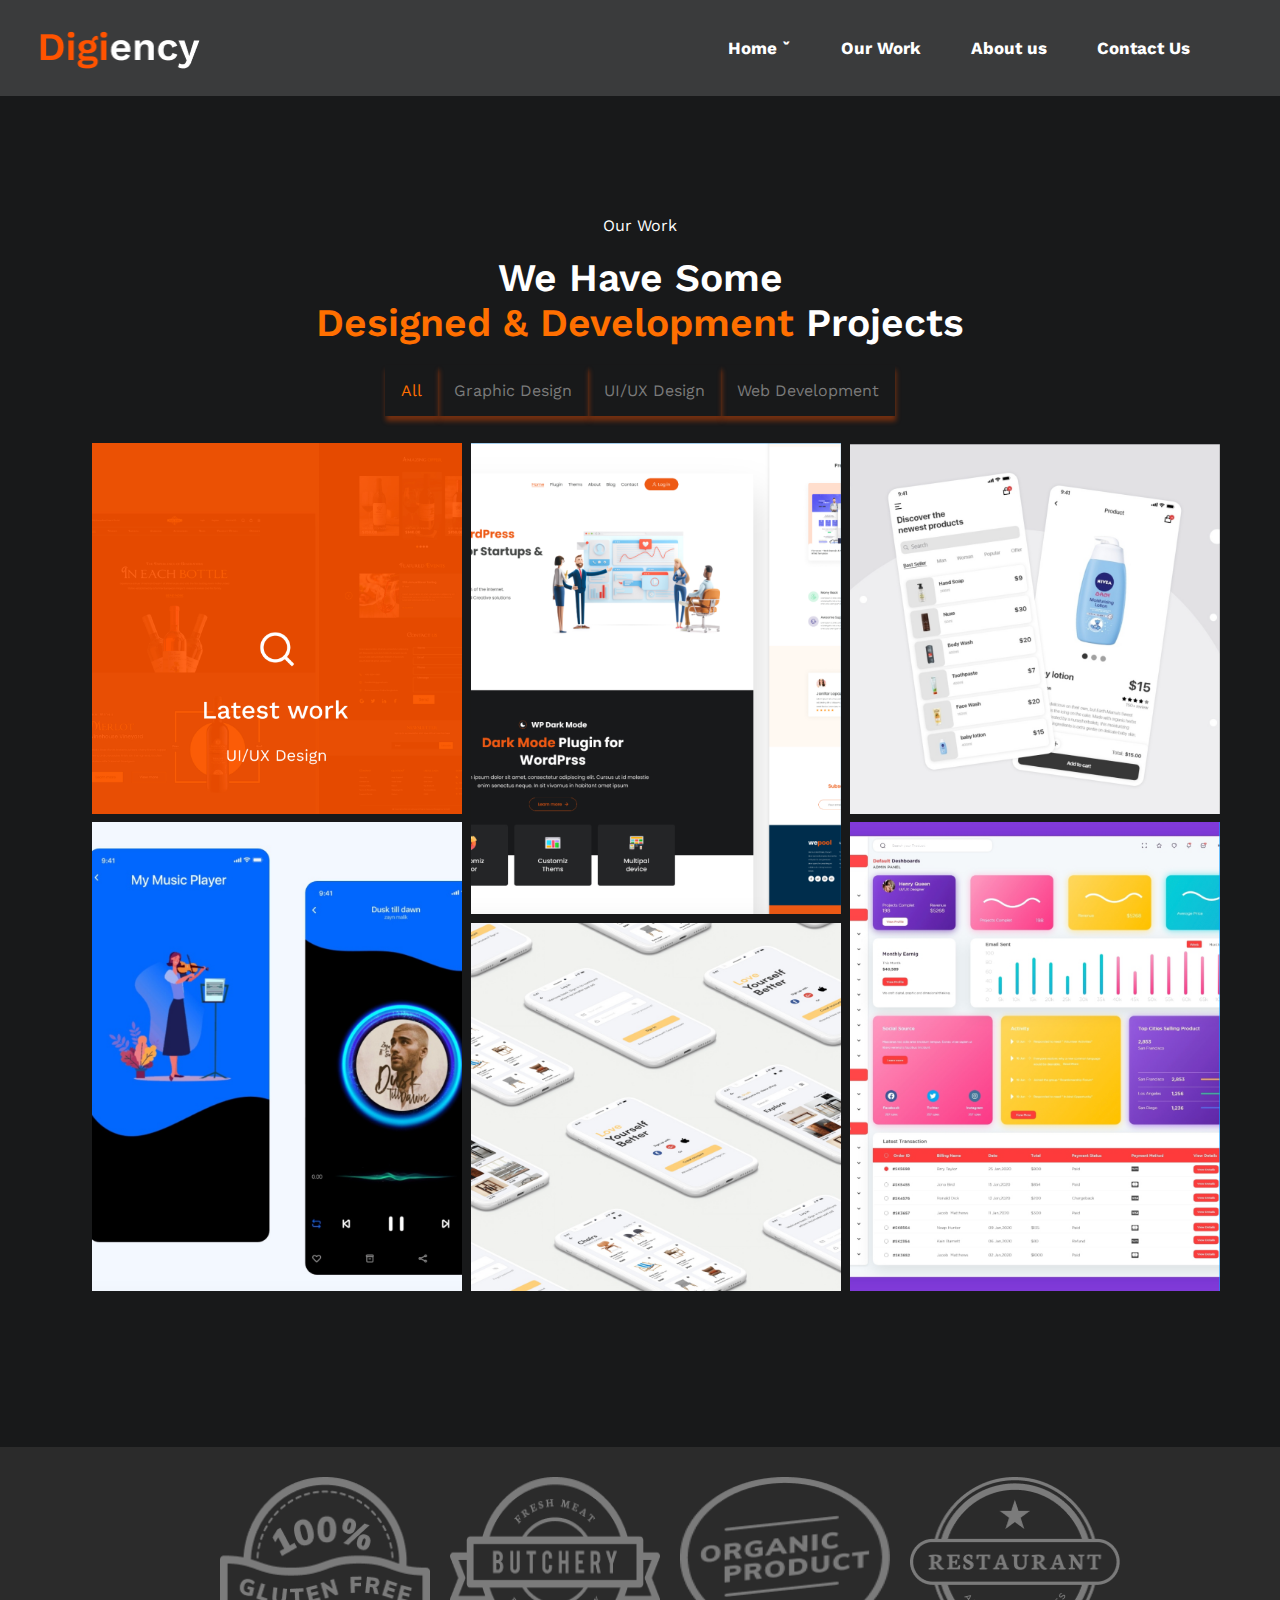
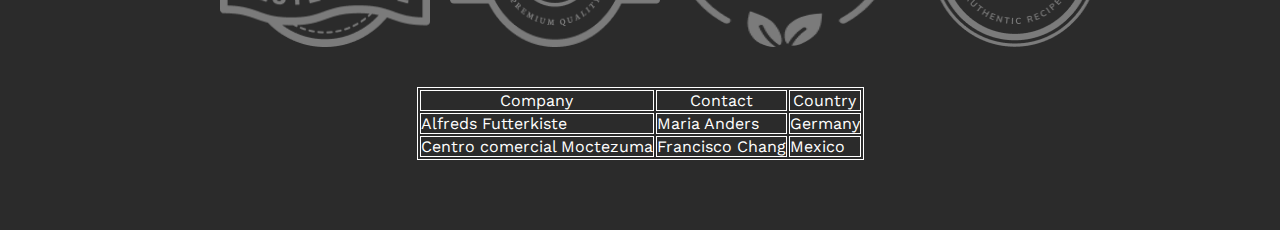
==== list1.html @ 0bc72229 "Added new program" ====
<!DOCTYPE html>
<html lang="en">

<head>
    <meta charset="UTF-8">
    <meta http-equiv="X-UA-Compatible" content="IE=edge">
    <meta name="viewport" content="width=device-width, initial-scale=1.0">
    <link rel="stylesheet" href="style.css">
    <link rel="preconnect" href="https://fonts.googleapis.com">
    <link rel="preconnect" href="https://fonts.gstatic.com" crossorigin>
    <link
        href="https://fonts.googleapis.com/css2?family=Tinos:wght@400;700&family=Work+Sans:wght@100;200;300;400;500;600;700&display=swap"
        rel="stylesheet">
    <link rel="icon" sizes="32x32" href="./icons8-laptop-icongeek26-outline-gradient-32.png">
    <link rel="icon" sizes="16x16" href="./icons8-laptop-icongeek26-outline-gradient-16.png">
    <title>Digital Agency</title>
</head>

<body>
    <header>
        <div class="container">
            <div class="header-inner">
                <div class="header-logo">
                    <img class="header-logo-img" src="images/header/Digiency.png" alt="logo">
                </div>

                <div class="header-nav">
                    <nav>
                        <ul class="header-list">
                            <li>
                                <a class="nav-link" href="index.html">Home ˇ</a>
                                <ul class="dropdown">
                                    <li>
                                        <a href="problist.html">Location</a>
                                    </li>
                                    <li>
                                        <a href="#">Visit</a>
                                    </li>
                                    <li>
                                        <a href="#">Contacts</a>
                                    </li>
                                </ul>
                            </li>

                            <li>
                                <a class="nav-link" href="list1.html">Our Work</a>
                            </li>
                            <li>
                                <a class="nav-link" href="list2.html">About us</a>
                            </li>
                            <li>
                                <a class="nav-link" href="list3.html">Contact Us</a>
                            </li>
                        </ul>
                    </nav>
                </div>
            </div>
        </div>
    </header>

    <main>
        <section class="designed">
            <div class="container">
                <div>
                    <p class="des-subtitle">Our Work</p>
                </div>
                <div class="des-inner">
                    <div class="des-help-title">
                        <h2 class="des-title"> We Have Some <br>
                            <span> Designed & Development</span> Projects
                        </h2>
                    </div>

                    <div class="des-line-words">
                        <a class="des-line-info" href="#"><span>All</span></a>
                        <a class="des-line-info" href="#">Graphic Design</a>
                        <a class="des-line-info" href="#">UI/UX Design</a>
                        <a class="des-line-info" href="#">Web Development</a>
                    </div>

                    <div class="des-images">
                        <img src="./images/main/1from6.png" alt="">
                        <img class="des-second-pic" src="./images/main/2from6.png" alt="">
                        <img src="./images/main/3from6.png" alt="">
                        <img src="./images/main/4from6.png" alt="">
                        <img src="./images/main/5from6.png" alt="">
                        <img src="./images/main/6from6.png" alt="">
                    </div>
                </div>
            </div>
        </section>

        <section class="foot-icon-elem">
            <div class="container">
                <div class="group-icon-foot">
                    <img src="./images/GroupFoot/Group-1.png" alt="">
                    <img src="./images/GroupFoot/Group-2.png" alt="">
                    <img src="./images/GroupFoot/Group-3.png" alt="">
                    <img src="./images/GroupFoot/Group-4.png" alt="">
                </div>
                
                <table class="table-list1">
                    <tr>
                        <th>Company</th>
                        <th>Contact</th>
                        <th>Country</th>
                    </tr>
                    <tr>
                        <td>Alfreds Futterkiste</td>
                        <td>Maria Anders</td>
                        <td>Germany</td>
                    </tr>
                    <tr>
                        <td>Centro comercial Moctezuma</td>
                        <td>Francisco Chang</td>
                        <td>Mexico</td>
                    </tr>
                </table>
            </div>
        </section>
    </main>

</body>

</html>
---- style.css ----
* {
    margin: 0;
    padding: 0;
    border: 0;
    font-size: 100%;
    font: inherit;
    vertical-align: baseline;
}

a {
    all: unset;
}

body {
    font-family: 'Work Sans', sans-serif;
}

/* ! */

header {
    background-color: #3A3B3C;
}

.container {
    margin: 0 auto;
    max-width: 1200px;
}

.header-inner {
    display: flex;
    align-items: center;
    justify-content: space-between;
}

.header-logo-img {
    padding-top: 8px;
    width: 160px;
}

/* ! */

.header-list {
    list-style: none;
    display: flex;
    margin: 38px 0;
}

.header-list li ul.dropdown {
    position: absolute;
    display: none;
}

.header-list a {
    color: #ffffff;
    transition: color 0.2s linear;
}

.header-list li a:hover {
    color: #ff6f00;
}

.header-list li:hover ul.dropdown {
    display: grid;
}

.nav-link {
    font-weight: 700;
    font-size: 17px;
    margin-right: 50px;

    transition: color 0.3s linear;
}

/* ! */

.button-top {
    color: #fff;
}

span {
    color: #ff6f00;
}

/*  */

.making-ideas {
    background-color: #18191A;
    padding-top: 186px;
    padding-bottom: 150px;
}

.making-ideas-subtitle {
    position: relative;
}

.making-ideas-subtitle p {
    color: #FFFFFF;
    position: absolute;
    left: 59%;
    top: -50px;
    margin-bottom: 25px;
}

.making-ideas-inner {
    display: flex;
    justify-content: space-between;
}

.making-ideas-title {
    color: #fff;
    font-weight: 600;
    font-size: 39px;
    max-width: 494px;
}

.making-ideas-info {
    color: #fff;
    font-weight: 400;
    font-size: 16px;
    max-width: 493px;
    margin-top: 30px;
}

#space {
    margin-bottom: 38px;
}

.making-ideas-button {
    background-color: #ff7700;
    color: #fff;
    padding: 15px 14px 19px 14px;
    font-weight: 500;
    font-size: 20px;
    border-radius: 5%;
    cursor: pointer;

    transition: background-color 0.2s linear;
}

.making-ideas-button:hover {
    background-color: #ff770095;
}

.making-ideas-general-btn {
    margin-top: 20px;
}

/*  */

.making-ideas-icon-squares {
    display: flex;
    justify-content: space-around;
}

.making-ideas-square {
    width: 200px;
    height: 160px;
    background-color: #242526;

    margin-top: 65px;
    padding: 30px 40px;
    display: flex;
    flex-direction: column;
    justify-content: center;
    align-items: center;
    box-shadow: 1px 5px 15px rgba(56, 52, 51, 0.4);
}

.making-ideas-icon {
    width: 50px;
    padding: 25px 10px;
    border-radius: 60px;
    margin-top: 65px;

    display: flex;
    justify-content: center;
}

.making-ideas-info-icon {
    color: #fff;
    font-weight: 400;
    font-size: 16px;
    width: 206px;
    padding-top: 40px;
    text-align: center;
    margin-bottom: 38px;
}

/* ! */

.succesfully-projects {
    background-color: #242526;
    padding-top: 36px;
    padding-bottom: 50px;
}

.succesfully-projects-inner {
    display: flex;
    justify-content: space-between;
}

.succesfully-projects-texts {
    justify-content: space-between;
    margin-left: 60px;
}

.succesfully-projects-subtitle {
    position: relative;
}

.succesfully-projects-subtitle p {
    color: #FFFFFF;
    position: absolute;
    top: -50px;
    margin-bottom: 25px;
}

.succesfully-projects-title {
    color: #fff;
    font-weight: 600;
    font-size: 39px;
    width: 487px;
    margin-bottom: 30px;
}

.succesfully-projects-info {
    color: #fff;
    font-weight: 400;
    font-size: 16px;
    max-width: 493px;
    margin-top: 30px;
}

.succesfully-projects-button {
    background-color: #ff7700;
    color: #fff;
    padding: 15px 14px 19px 14px;
    font-weight: 500;
    font-size: 20px;
    border-radius: 5%;
    cursor: pointer;

    transition: background-color 0.2s linear;
}

.succesfully-projects-button:hover {
    background-color: #ff770095;
}

.succesfully-projects-general-btn {
    margin-top: 20px;
}

/*  */

.succesfully-projects-tables {
    display: flex;
    justify-content: space-between;
}

.succesfully-projects-texts {
    margin-top: 120px;
}

.succesfully-projects-tables-num {
    background-color: #3A3B3C;
    width: 270px;
    margin-bottom: 50px;
    height: 250px;
    box-shadow: 2px 10px 15px rgba(0, 0, 0, 0.4);

    display: flex;
    justify-content: center;
    align-items: center;
    flex-direction: column;
}

.succesfully-projects-info-table {
    color: #7B7B7B;
}

.succesfully-projects-num {
    color: #FFF7F4;
    max-width: 117px;
    font-weight: 700;
    font-size: 48px;
}

.succesfully-projects-first-block {
    margin-right: 40px;
    margin-top: 30px;
}

.succesfully-projects-second-block {
    margin-top: 60px;
}

/* ! */

.worker {
    background-color: #18191A;
    padding-top: 100px;
    padding-bottom: 100px;
}

.worker-sq {
    display: flex;
    justify-content: space-between;
}

.worker-subtitle {
    color: #FFFFFF;
    font-weight: 400;
    font-size: 16px;

    display: flex;
    justify-content: center;
    align-items: center;
}

.worker-title {
    color: #FFFFFF;
    font-weight: 600;
    font-size: 39px;

    margin-top: 1%;
    margin-bottom: 4%;
    text-align: center;
}

.worker-help-title {
    display: flex;
    justify-content: center;
    align-items: center;
}

.worker-general-squares {
    display: flex;
    justify-content: space-between;
}

.worker-bio {
    background-color: #242526;
    padding: 35px 30px;
}

.worker-sq {
    display: flex;
    flex-direction: column;
    box-shadow: 1px 6px 16px rgba(0, 0, 0, 0.851);
}

.worker-name {
    color: #FFFFFF;
    font-size: 20px;

    margin-bottom: 10px;
    display: flex;
    justify-content: center;
}

.worker-info {
    color: #7B7B7B;

    display: flex;
    justify-content: center;
}

/* ! */

.designed {
    background-color: #18191A;
    padding-top: 100px;
    padding-bottom: 150px;
}

.des-subtitle {
    color: #FFFFFF;
    font-weight: 400;
    font-size: 16px;
    margin-top: 20px;

    display: flex;
    justify-content: center;
    align-items: center;
}

.des-title {
    color: #FFFFFF;
    font-weight: 600;
    font-size: 39px;

    padding: 20px 0;
    text-align: center;
}

.des-help-title {
    display: flex;
    justify-content: center;
    align-items: center;
}

.des-line-info {
    color: #7B7B7B;
    padding: 16px;
    box-shadow: 1px 5px 5px rgba(255, 83, 0, 0.4);
    cursor: pointer;
}

.des-line-words {
    display: flex;
    justify-content: center;
    margin-bottom: 25px;
}

.des-images {
    margin-left: 50px;
}

.des-images img {
    max-width: 370px;
    padding: 2px;
}

.des-second-pic {
    margin-bottom: -100px;
}

/* ! */

.feedback {
    background-color: #242526;
    padding-top: 55px;
    padding-bottom: 70px;
}

.feedback-subtitle {
    color: #FFFFFF;
    font-weight: 400;
    font-size: 16px;

    display: flex;
    justify-content: center;
    align-items: center;
}

.feedback-title {
    color: #FFFFFF;
    font-weight: 600;
    font-size: 39px;

    margin-top: 25px;
    margin-bottom: 40px;
    text-align: center;
}

.feedback-help-title {
    display: flex;
    justify-content: center;
    align-items: center;
}

/*  */

.feedback-background {
    background-color: #FF5300;
    width: 470px;
    margin-bottom: 50px;
    height: 250px;
    display: flex;
    box-shadow: 10px 5px 15px rgba(255, 83, 0, 0.4);
}

.feedback-back {
    display: flex;
    justify-content: space-around;
}

.feedback-avatar {
    margin-left: -40px;
    margin-top: 15px;
}

.feedback-info {
    color: #fff;
    margin-left: 25px;
    margin-top: 30px;
    font-size: 16px;
}

.feedback-sub-txt {
    font-size: 25px;
    margin-bottom: 20px;
}

/* ! */

.blog {
    background-color: #18191A;
    padding-top: 120px;
    padding-bottom: 30px;
}

.blog-subtitle {
    color: #FFFFFF;
    font-weight: 400;
    font-size: 16px;

    display: flex;
    justify-content: center;
    align-items: center;
}

.blog-title {
    color: #FFFFFF;
    font-weight: 600;
    font-size: 39px;

    margin-top: 25px;
    margin-bottom: 40px;
    text-align: center;
}

.blog-help-title {
    display: flex;
    justify-content: center;
    align-items: center;
}

/*  */

.blog-background {
    background-color: #242526;
    width: 570px;
    margin-bottom: 50px;
    height: 294px;
    display: flex;
}

.blog-back {
    display: flex;
    justify-content: space-around;
}

.blog-info {
    color: #fff;
    font-size: 25px;

    margin-top: 30px;
    margin-left: 19px;
}

.blog-sub-txt {
    color: #FF5300;
    font-size: 16px;

    margin-bottom: 20px;
}

.blog-icon {
    padding: 15px;
    box-shadow: 4px 5px 15px rgba(255, 83, 0, 0.4);
}

.blog-description {
    display: flex;
    margin-top: 30px;
}

.blog-post {
    color: #FFFFFF;
    font-size: 20px;
    margin-left: 15px;
    margin-top: 10px;
}

.blog-post-date {
    color: #7B7B7B;
    font-size: 16px;
    margin-top: 10px;

    display: flex;
    justify-content: space-between;
    align-items: center;
}

.blog-post-img {
    padding: 0 5px 5px;
}

/* ! */

.contact {
    background-color: #18191A;
    padding-top: 120px;
    /* padding-bottom: 70px; */
}

.contact-subtitle {
    color: #FFFFFF;
    font-weight: 400;
    font-size: 16px;

    display: flex;
    justify-content: center;
    align-items: center;
}

.contact-title {
    color: #FFFFFF;
    font-weight: 600;
    font-size: 39px;

    margin-top: 25px;
    margin-bottom: 40px;
    text-align: center;
}

.contact-help-title {
    display: flex;
    justify-content: center;
    align-items: center;
}

/*  */

.contact-background {
    display: flex;
    justify-content: space-between;
}

.contact-back {
    background-color: #242526;
    width: 370px;
    /* margin-bottom: 50px; */
    height: 230px;

    /* color: #fff;
    font-size: 20px; */
}

.contact-info-txt {
    color: #fff;
    font-size: 20px;
    padding: 23px 0 0 10px;
}

.contact-info {
    color: #fff;
    font-size: 31px;

    display: flex;
    align-items: center;
}

.contact-txt {
    color: #FF5300;
    font-size: 25px;
}

/* ! */

.foot-icon-elem {
    background-color: #2b2b2b;
    padding: 30px 220px 30px;
}

.group-icon-foot {
    display: grid;
    grid-template-columns: repeat(4, 1fr);
    grid-column-gap: 20px;
}

.group-icon-foot img {
    width: 210px;
    height: 170px;
}

/* ! */

table,
th,
td {
    border: 1px solid;
}

.table-list1 {
    color: #fff;
    margin: 40px auto;
}

/* ! */

.footer {
    background-color: #373737;
    padding: 90px 0 60px 0;
}

.brief h2,
.brief p,
.brief a {
    color: #fff;
    padding: 0px 0 10px 0;
}

.brief h2 {
    font-weight: 600;
    font-size: 39px;
    max-width: 494px;
    padding-bottom: 30px;
}

.brief--footer {
    display: grid;
    grid-template-columns: repeat(auto-fit, minmax(250px, 1fr));
    justify-items: center;
}

.facebook-icon {
    margin-bottom: 11px;
    margin-right: 8px;
}

.company-brief,
.service-brief {
    display: flex;
    flex-direction: column;
}

.footer-form {
    border: 1px solid #FF5300;
    border-radius: 5px;
    margin-top: 20px;
}

.footer-form form {
    display: flex;
}

.subscribe-input {
    flex-grow: 1;
    padding: 15px 20px;
    font-size: 14px;
    background-color: #373737;
    color: #ffffff;
}

.subscribe-input:focus {
    outline: none;
}

.subscribe-button {
    background: #FF5300;
    color: #FFFFFF;
    padding: 15px 22.5px;
    cursor: pointer;
}


/* ! */

.finally-footer {
    background-color: #FF5300;
}

.finally-footer-info {
    color: #FFFFFF;
    display: flex;

    padding: 25px 0;
}

.finally-footer-info p {
    margin: 0 10px;
}
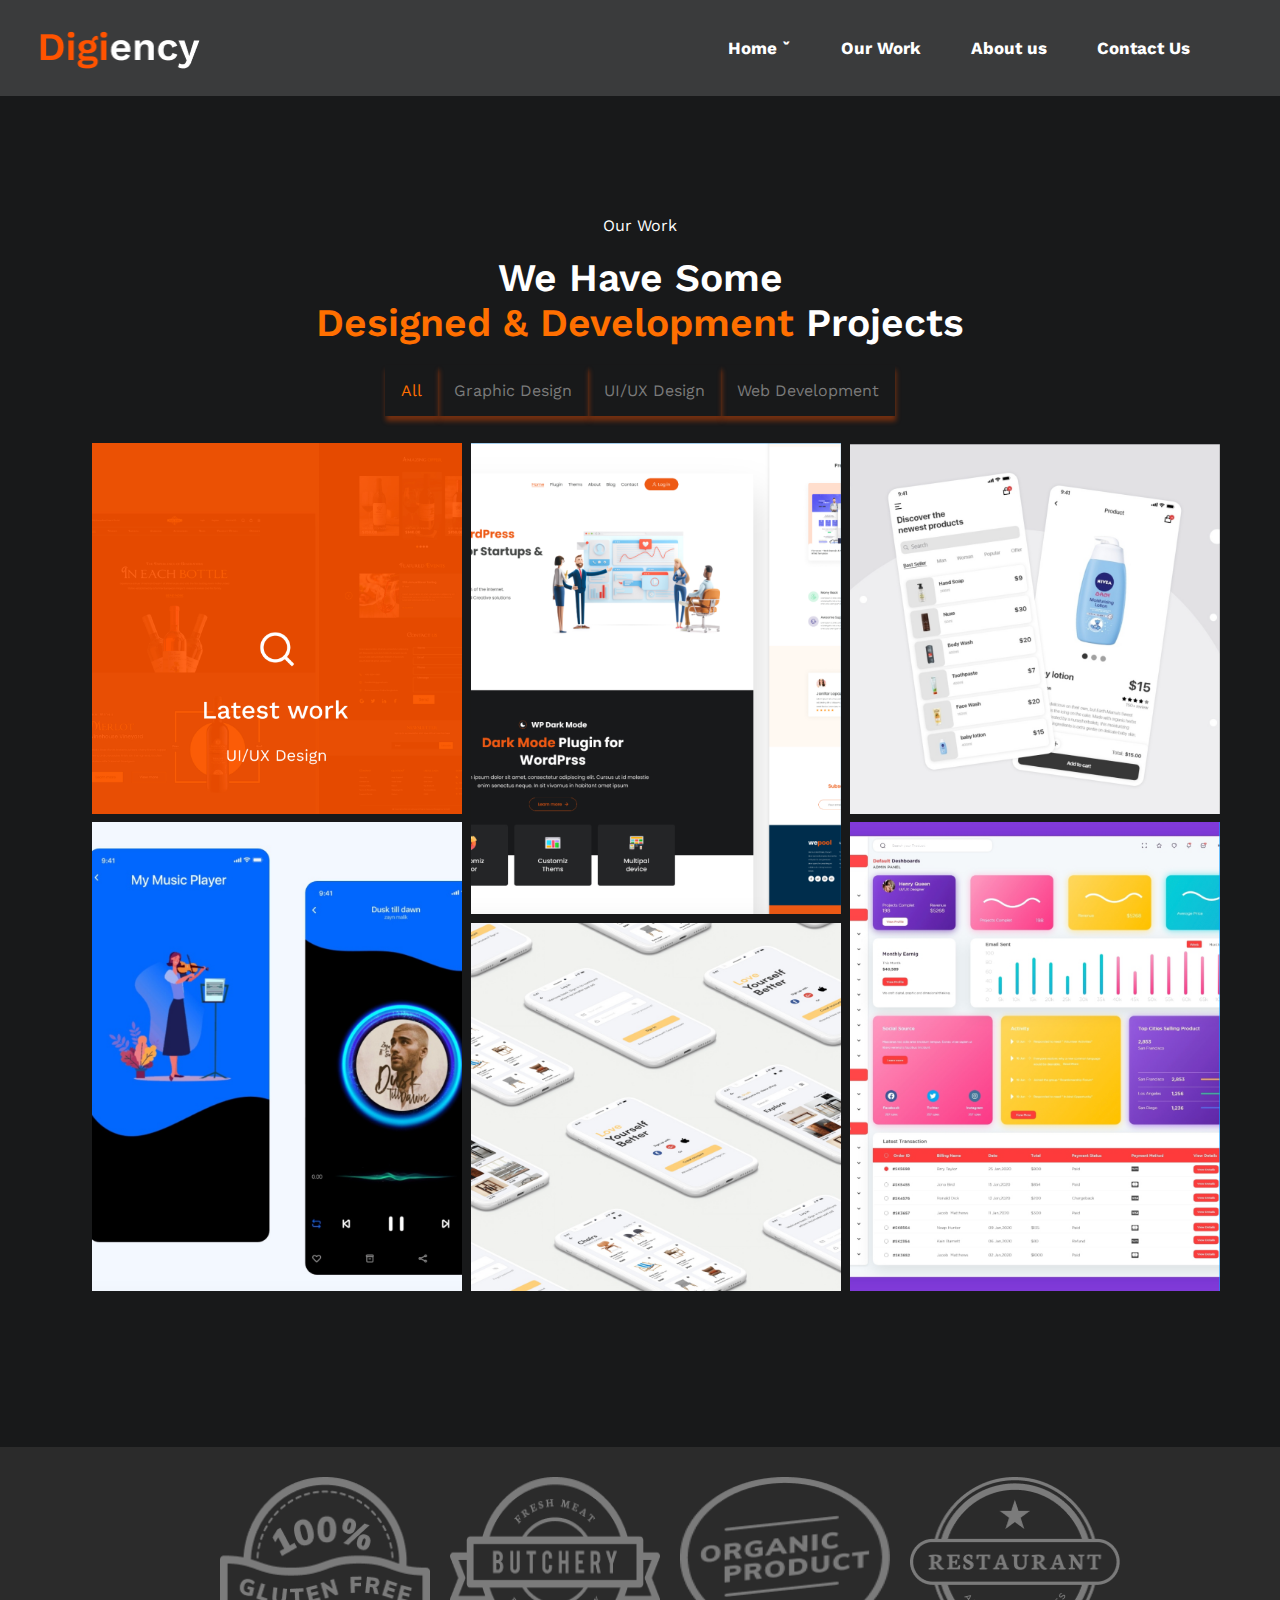
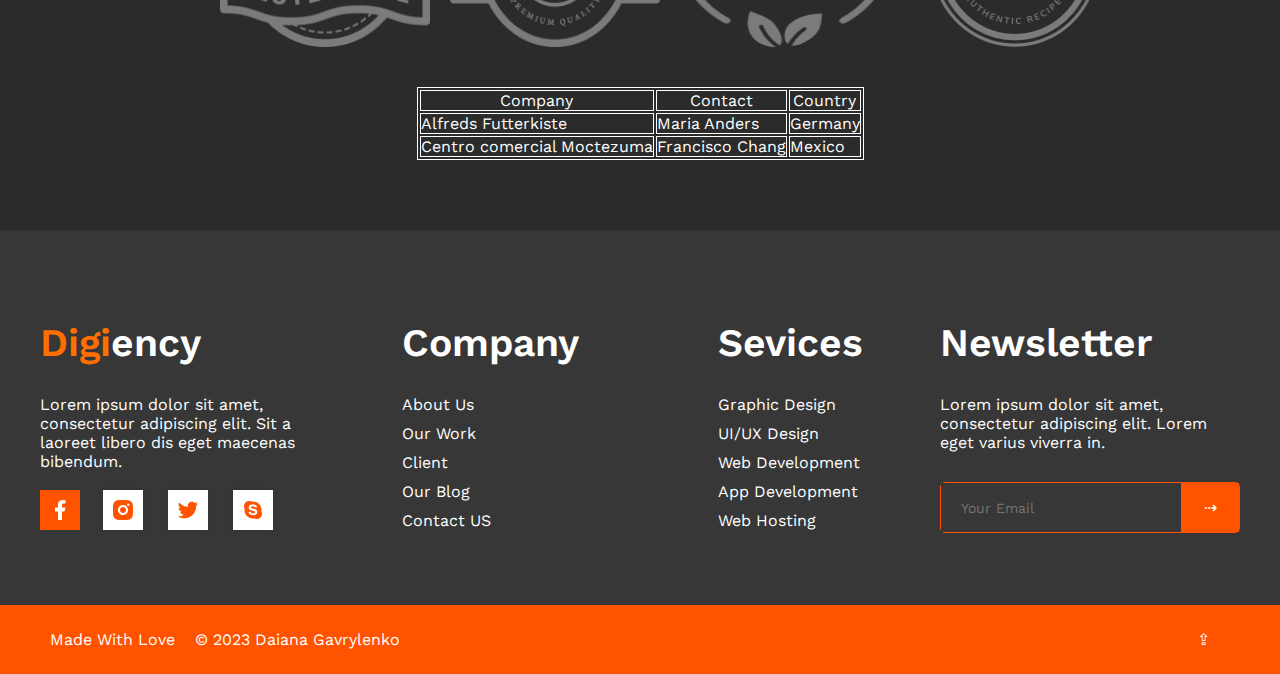
==== commit 3fe1d08a: "added footer at all lists" ====
--- a/list1.html
+++ b/list1.html
@@ -31,13 +31,13 @@
                                 <a class="nav-link" href="index.html">Home ˇ</a>
                                 <ul class="dropdown">
                                     <li>
-                                        <a href="problist.html">Location</a>
+                                        <a href="#">Location</a>
                                     </li>
                                     <li>
                                         <a href="#">Visit</a>
                                     </li>
                                     <li>
-                                        <a href="#">Contacts</a>
+                                        <a href="#">Form</a>
                                     </li>
                                 </ul>
                             </li>
@@ -120,6 +120,79 @@
         </section>
     </main>
 
+    <footer>
+        <div class="footer">
+            <div class="container">
+                <div class="brief--footer">
+                    <div class="brief">
+                        <h2><span>Digi</span>ency</h2>
+                        <p>Lorem ipsum dolor sit amet, consectetur adipiscing elit. Sit a laoreet libero dis eget
+                            maecenas
+                            bibendum.</p>
+
+                        <div class="copyright--socials">
+                            <a href="https://www.facebook.com/" target="_blank"><img class="facebook-icon"
+                                    src="./images/social icon/facebook-fill.png" alt="facebook"></a>
+                            <a href="https://www.instagram.com/" target="_blank"><img
+                                    src="./images/social icon/instagram-fill.png" alt="instagram"></a>
+                            <a href="https://twitter.com/" target="_blank"><img
+                                    src="./images/social icon/twitter-fill.png" alt="twitter"></a>
+                            <a href="https://www.youtube.com/" target="_blank"><img
+                                    src="./images/social icon/skype-fill.png" alt="youtube"></a>
+                        </div>
+                    </div>
+
+                    <div class="brief">
+                        <h2>Company</h2>
+                        <div class="company-brief">
+                            <a href="">About Us</a>
+                            <a href="">Our Work</a>
+                            <a href="">Client</a>
+                            <a href="">Our Blog</a>
+                            <a href="">Contact US</a>
+                        </div>
+                    </div>
+                    <div class="brief">
+                        <h2>Sevices</h2>
+                        <div class="service-brief">
+                            <a href="">Graphic Design</a>
+                            <a href="">UI/UX Design</a>
+                            <a href="">Web Development</a>
+                            <a href="">App Development</a>
+                            <a href="">Web Hosting</a>
+                        </div>
+                    </div>
+                    <div class="brief">
+                        <h2>Newsletter</h2>
+                        <p>Lorem ipsum dolor sit amet, consectetur adipiscing elit. Lorem eget varius viverra in.</p>
+
+                        <div class="footer-form">
+                            <form action="#">
+                                <input class="subscribe-input" type="email" required placeholder="Your Email"
+                                    name="email">
+                                <button class="subscribe-button" type="submit" name="email">⇢</button>
+                            </form>
+                        </div>
+
+                    </div>
+                </div>
+            </div>
+        </div>
+
+        <div class="finally-footer">
+            <div class="container">
+                <div class="finally-footer-info">
+                    <p> Made With Love</p>
+                    <p>&copy; 2023 Daiana Gavrylenko</p>
+
+                    <div class="button-top">
+                        <p><a href="#top">⇪</a></p>
+                    </div>
+                </div>
+            </div>
+        </div>
+    </footer>
+
 </body>
 
 </html>--- a/style.css
+++ b/style.css
@@ -75,6 +75,7 @@
 
 .button-top {
     color: #fff;
+    margin-right: 20px;
 }
 
 span {
@@ -756,7 +757,6 @@
     cursor: pointer;
 }
 
-
 /* ! */
 
 .finally-footer {
@@ -765,7 +765,9 @@
 
 .finally-footer-info {
     color: #FFFFFF;
-    display: flex;
+    display: grid;
+    grid-template-columns: auto 1fr auto;
+    align-items: center;
 
     padding: 25px 0;
 }
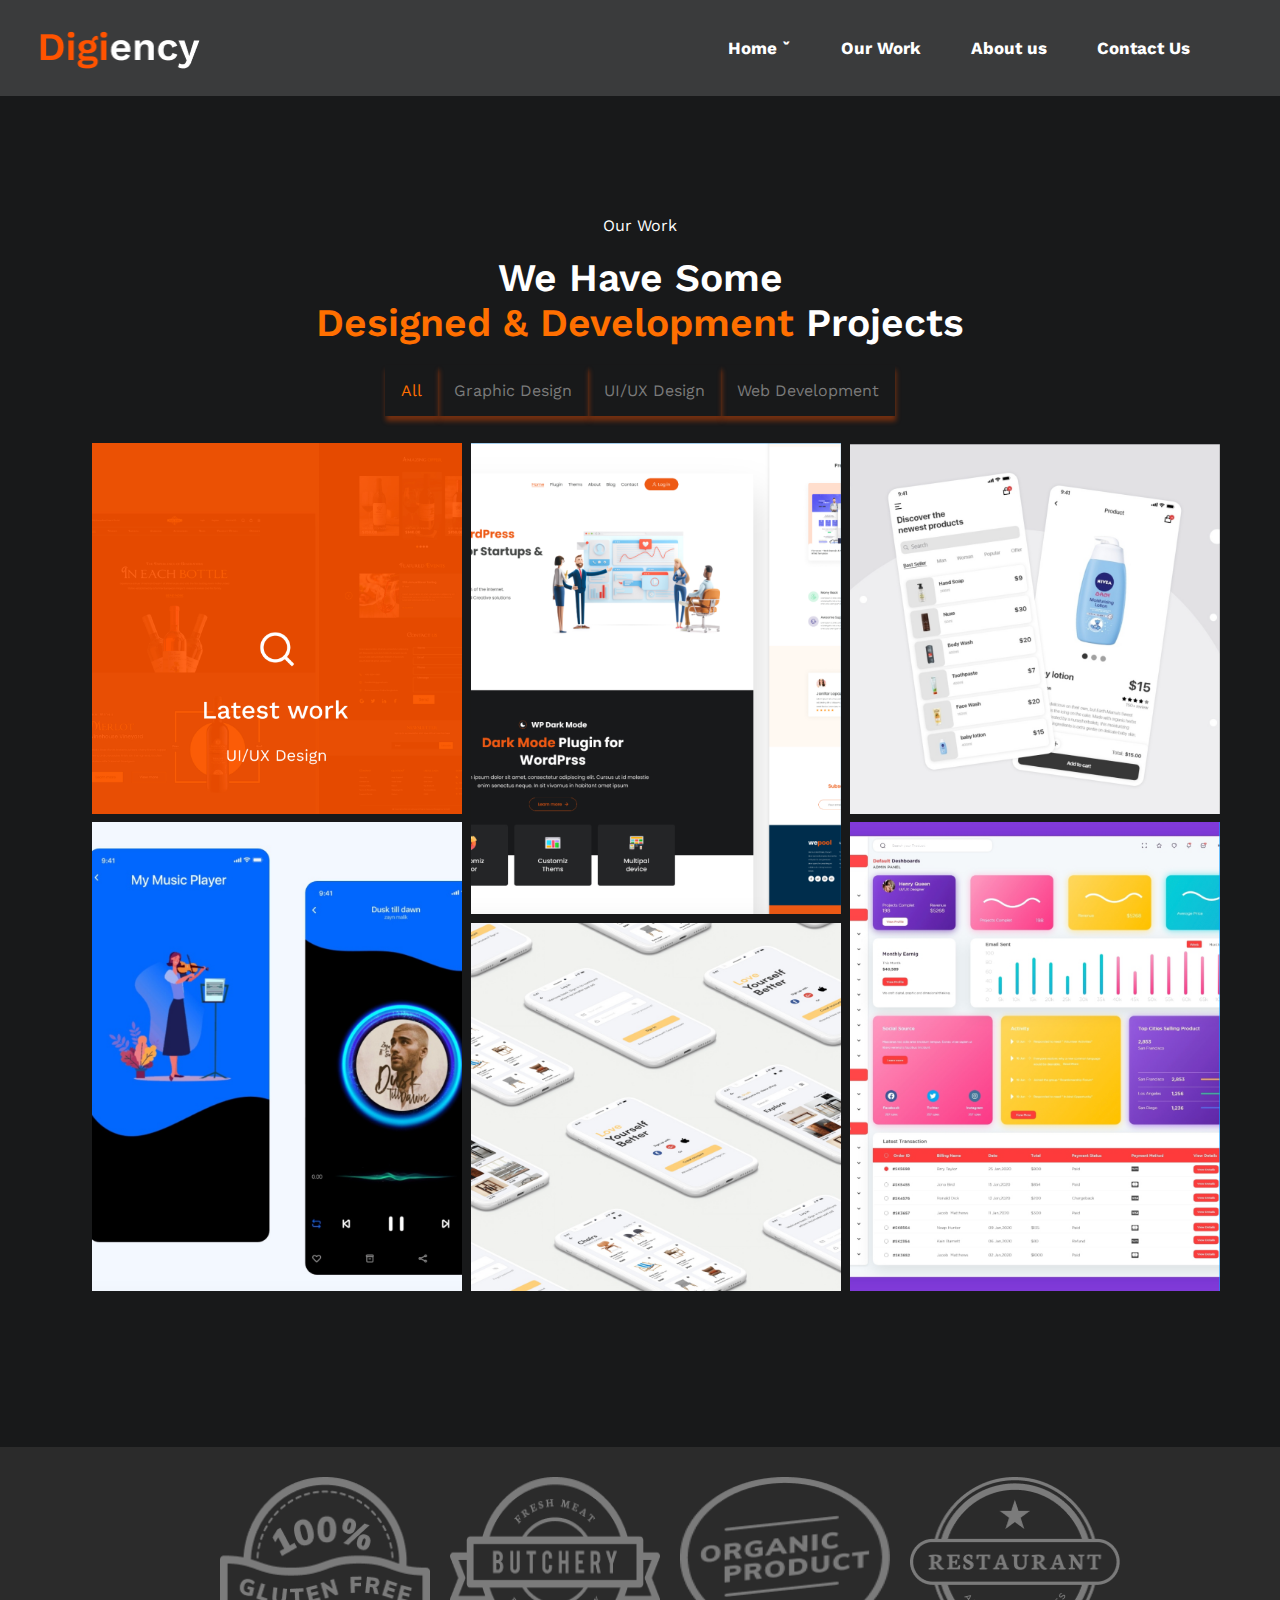
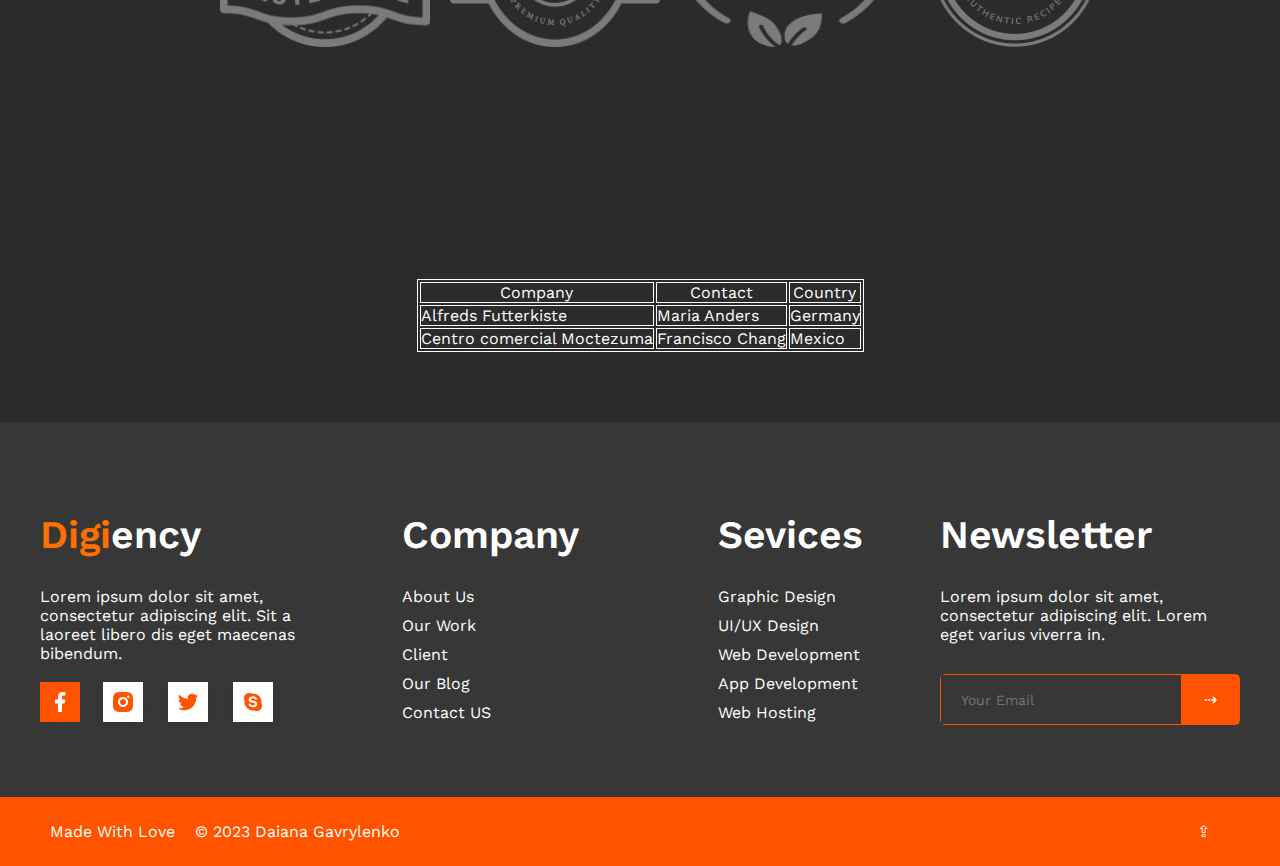
==== commit 6fa51768: "Finally version for the first part" ====
--- a/list1.html
+++ b/list1.html
@@ -5,6 +5,10 @@
     <meta charset="UTF-8">
     <meta http-equiv="X-UA-Compatible" content="IE=edge">
     <meta name="viewport" content="width=device-width, initial-scale=1.0">
+    <meta name="description"
+        content="Site about our company Digiency - create Designed & Development Projects">
+    <meta name="keywords" content="Design, Digiency, Company, TeamDigiency, Wrapper, BeautifulSites">
+    <meta name="author" content="Daiana Gavrylenko">
     <link rel="stylesheet" href="style.css">
     <link rel="preconnect" href="https://fonts.googleapis.com">
     <link rel="preconnect" href="https://fonts.gstatic.com" crossorigin>
@@ -98,7 +102,11 @@
                     <img src="./images/GroupFoot/Group-3.png" alt="">
                     <img src="./images/GroupFoot/Group-4.png" alt="">
                 </div>
-                
+
+                <div class="spotify-block-frame">
+                    <iframe class = "spotify-frame" src="https://open.spotify.com/embed/track/0ElpbbncWT9aS7mgoqEHbQ?utm_source=generator&theme=0"></iframe>
+                </div>
+
                 <table class="table-list1">
                     <tr>
                         <th>Company</th>
--- a/style.css
+++ b/style.css
@@ -207,6 +207,8 @@
 
 .succesfully-projects-subtitle {
     position: relative;
+    opacity: 0.5;
+    /* Adjust this value to change the transparency of the text */
 }
 
 .succesfully-projects-subtitle p {
@@ -299,7 +301,7 @@
 /* ! */
 
 .worker {
-    background-color: #18191A;
+    background-color: #000000;
     padding-top: 100px;
     padding-bottom: 100px;
 }
@@ -512,6 +514,7 @@
     align-items: center;
 }
 
+
 .blog-title {
     color: #FFFFFF;
     font-weight: 600;
@@ -552,10 +555,16 @@
 }
 
 .blog-sub-txt {
-    color: #FF5300;
+    /* color: #FF5300; */
     font-size: 16px;
 
     margin-bottom: 20px;
+
+    background: -webkit-linear-gradient(left, rgb(253, 119, 1), rgb(255, 251, 0));
+
+    -webkit-background-clip: text;
+    -webkit-text-fill-color: transparent;
+    text-shadow: 2px 2px 4px #000000;
 }
 
 .blog-icon {
@@ -594,7 +603,7 @@
 .contact {
     background-color: #18191A;
     padding-top: 120px;
-    /* padding-bottom: 70px; */
+    padding-bottom: 70px;
 }
 
 .contact-subtitle {
@@ -633,11 +642,7 @@
 .contact-back {
     background-color: #242526;
     width: 370px;
-    /* margin-bottom: 50px; */
     height: 230px;
-
-    /* color: #fff;
-    font-size: 20px; */
 }
 
 .contact-info-txt {
@@ -660,10 +665,82 @@
 }
 
 /* ! */
+.form-for-customers {
+    background-color: #18191A;
+    padding: 90px 0 60px 0;
+}
+
+.form-title {
+    font-weight: 600;
+    font-size: 31.25px;
+    line-height: 123.6%;
+    margin-bottom: 20px;
+    color: #FFFFFF;
+}
+
+.form {
+    display: flex;
+    justify-content: center;
+    align-items: center;
+}
+
+.form-input {
+    width: 250px;
+    height: 40px;
+    background: #242526;
+    box-shadow: 0px 1px 10px rgba(0, 0, 0, 0.1);
+    font-family: 'Work Sans';
+    font-style: normal;
+    font-weight: 400;
+    font-size: 16px;
+    line-height: 150.6%;
+    color: #FFFFFF;
+    margin-bottom: 18px;
+    margin-right: 10px;
+}
+
+textarea {
+    width: 524px;
+    height: 130px;
+    background: #242526;
+    box-shadow: 0px 1px 10px rgba(0, 0, 0, 0.1);
+    font-family: 'Work Sans';
+    font-style: normal;
+    font-weight: 400;
+    font-size: 16px;
+    line-height: 150.6%;
+    color: #FFFFFF;
+    resize: none;
+    margin-bottom: 18px;
+}
+
+.form-button {
+    width: 190px;
+    height: 50px;
+    background: #FF5300;
+    box-shadow: 0px 1px 10px rgba(0, 0, 0, 0.1);
+    border-radius: 5px;
+    color: #fff;
+}
+
+/* ! */
 
 .foot-icon-elem {
     background-color: #2b2b2b;
     padding: 30px 220px 30px;
+}
+
+.spotify-block-frame {
+    display: flex;
+    justify-content: center;
+    align-items: center;
+}
+
+.spotify-frame {
+    border-radius: 12px;
+    max-width: 100%;
+    height: 152px;
+    margin-top: 40px;
 }
 
 .group-icon-foot {
@@ -755,7 +832,7 @@
     color: #FFFFFF;
     padding: 15px 22.5px;
     cursor: pointer;
-}
+} 
 
 /* ! */
 
@@ -774,4 +851,4 @@
 
 .finally-footer-info p {
     margin: 0 10px;
-}
+}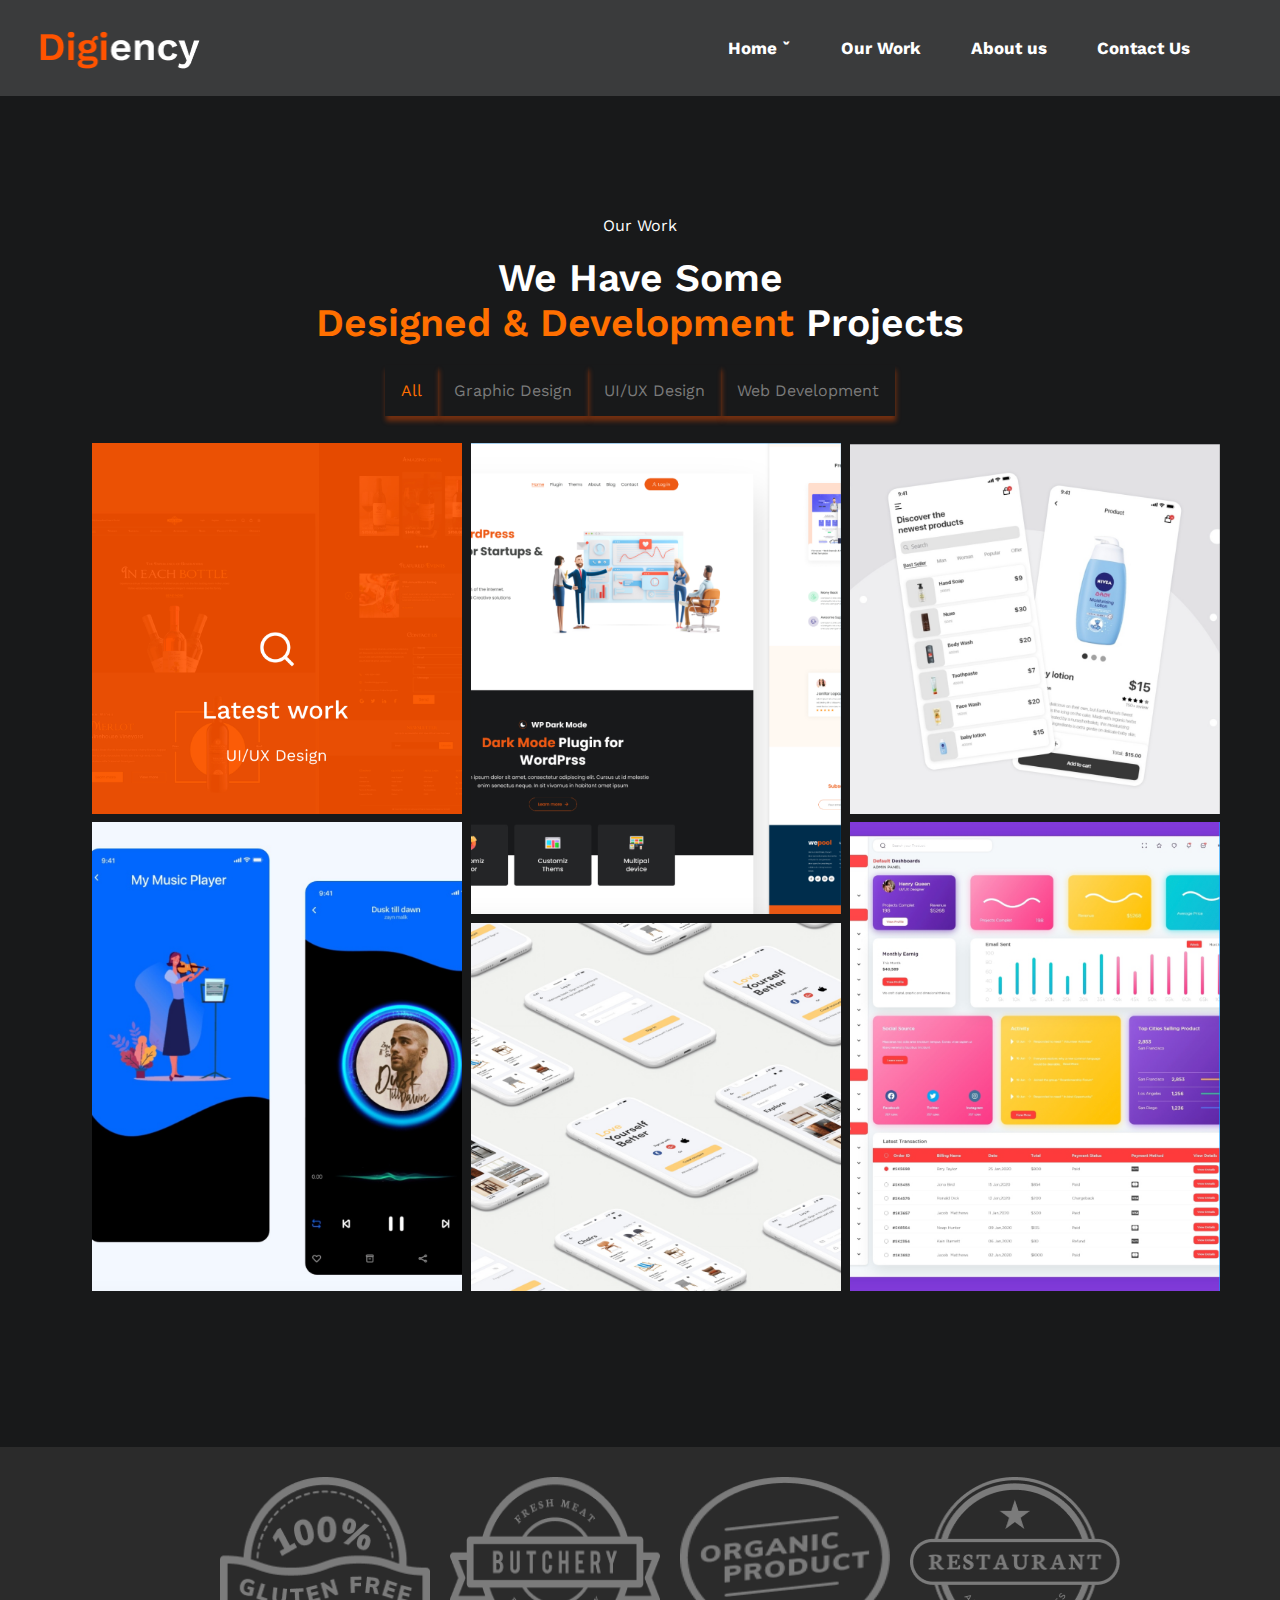
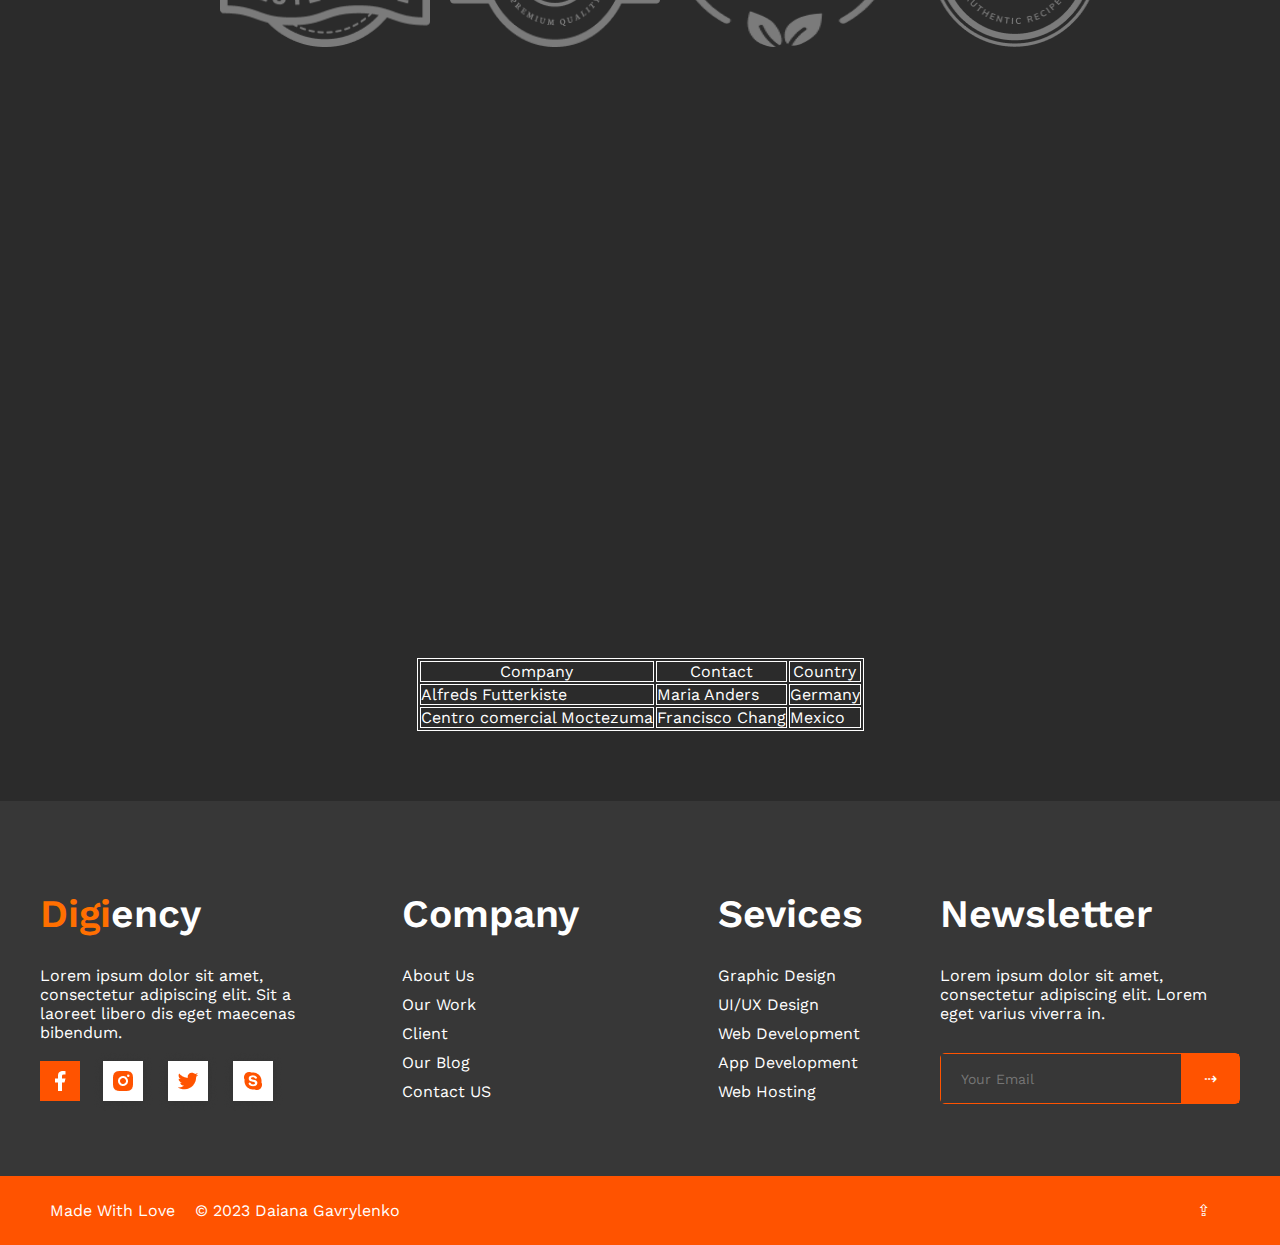
==== commit ef7ce85c: "added new video in list1." ====
--- a/list1.html
+++ b/list1.html
@@ -103,6 +103,10 @@
                     <img src="./images/GroupFoot/Group-4.png" alt="">
                 </div>
 
+                <div class="video">
+                    <iframe width="560" height="315" src="https://www.youtube.com/embed/Zs5UJSX9ifg" title="YouTube video player" frameborder="0" allow="accelerometer; autoplay; clipboard-write; encrypted-media; gyroscope; picture-in-picture; web-share" allowfullscreen></iframe>
+                </div>
+
                 <div class="spotify-block-frame">
                     <iframe class = "spotify-frame" src="https://open.spotify.com/embed/track/0ElpbbncWT9aS7mgoqEHbQ?utm_source=generator&theme=0"></iframe>
                 </div>
--- a/style.css
+++ b/style.css
@@ -851,4 +851,11 @@
 
 .finally-footer-info p {
     margin: 0 10px;
-}+}
+
+/* ! */
+
+.video {
+    margin-top: 60px;
+    margin-left: 200px;
+} 
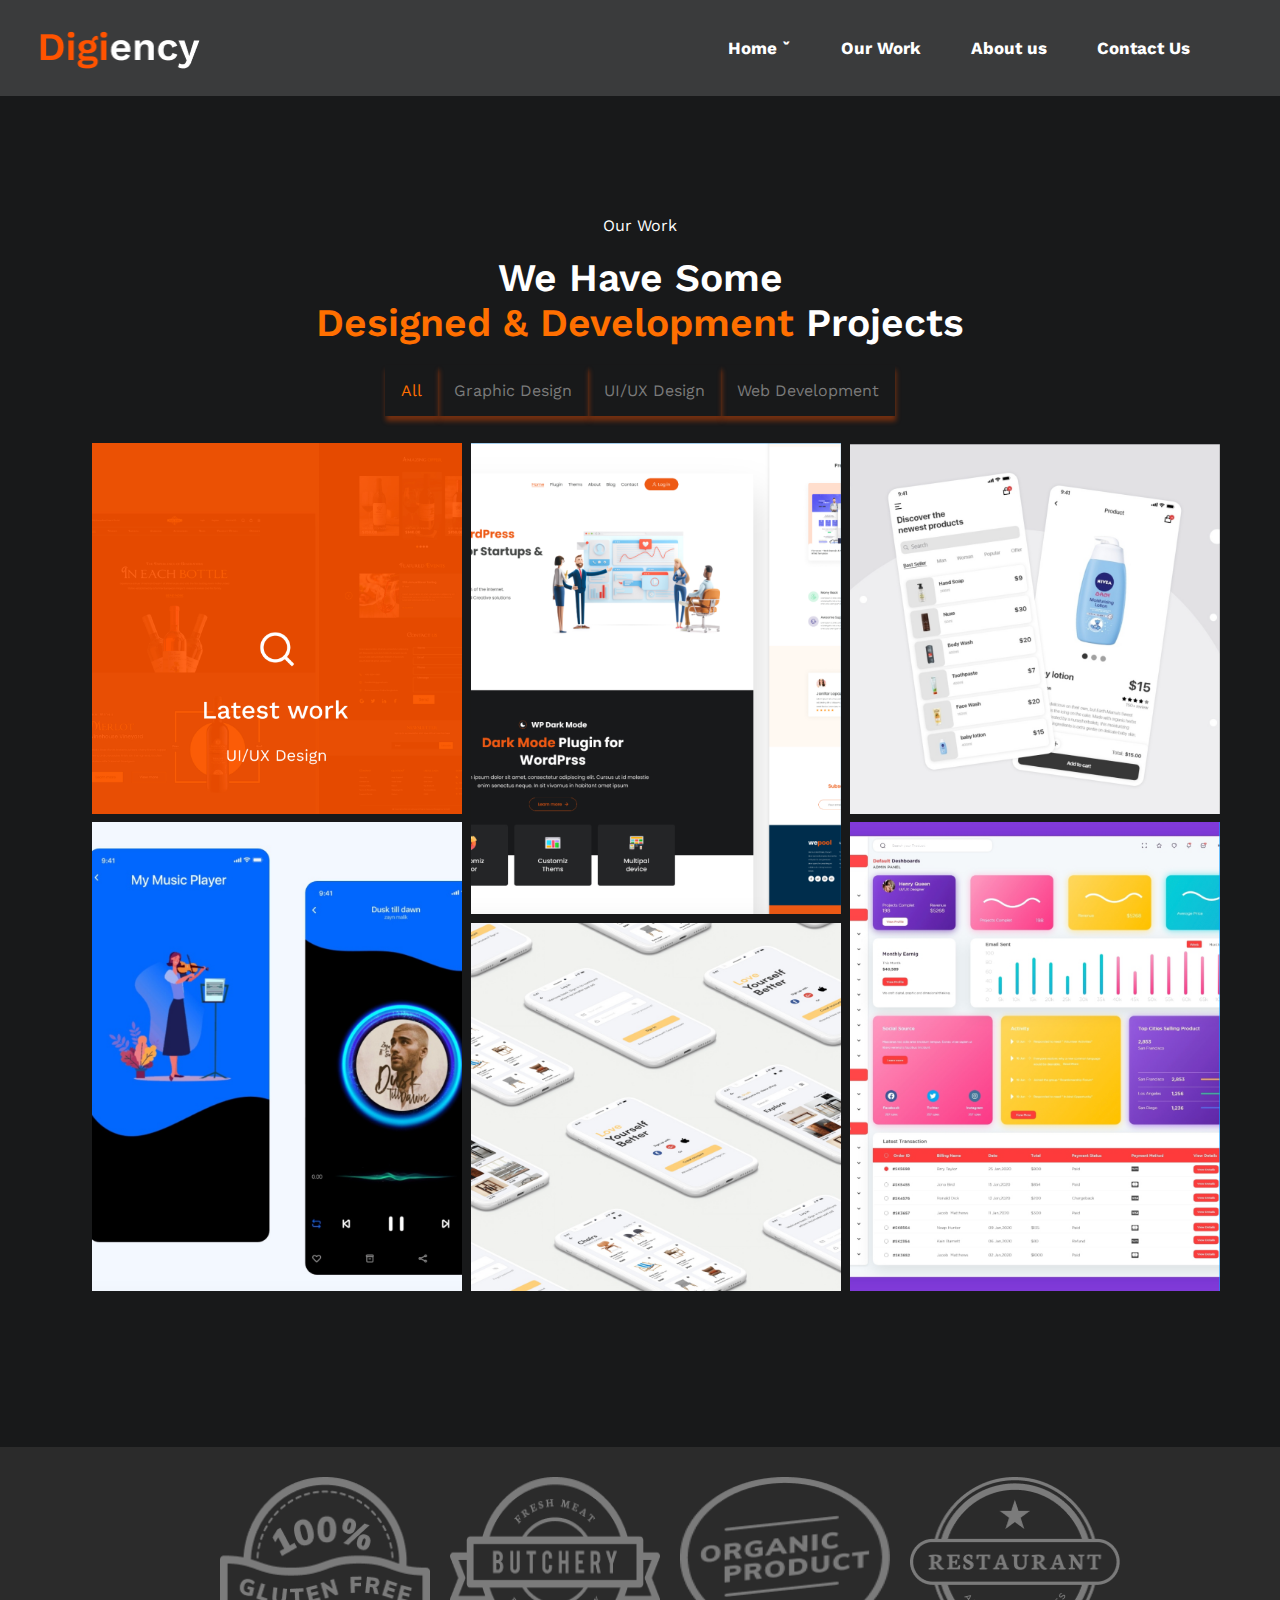
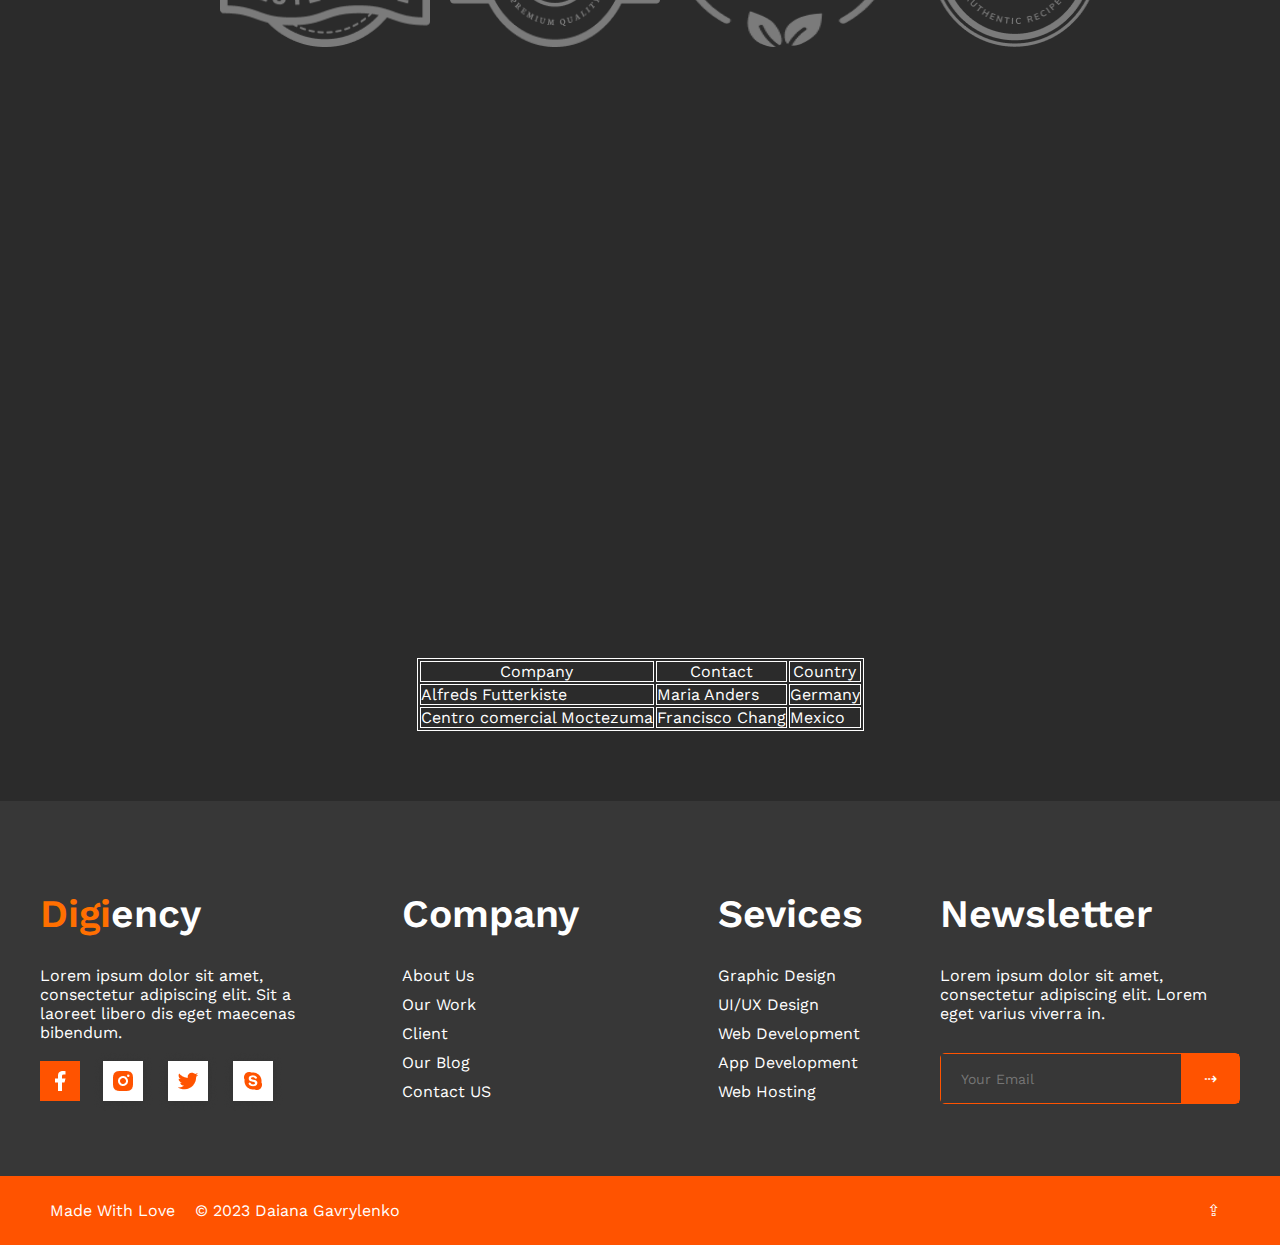
==== commit 62a5abfc: "finally version for the first lab" ====
--- a/list1.html
+++ b/list1.html
@@ -104,7 +104,7 @@
                 </div>
 
                 <div class="video">
-                    <iframe width="560" height="315" src="https://www.youtube.com/embed/Zs5UJSX9ifg" title="YouTube video player" frameborder="0" allow="accelerometer; autoplay; clipboard-write; encrypted-media; gyroscope; picture-in-picture; web-share" allowfullscreen></iframe>
+                    <iframe width="560" height="315" src="https://www.youtube.com/embed/Zs5UJSX9ifg" title="YouTube video player" frameborder="0" allow=" autoplay;" allowfullscreen></iframe>
                 </div>
 
                 <div class="spotify-block-frame">
@@ -194,8 +194,8 @@
         <div class="finally-footer">
             <div class="container">
                 <div class="finally-footer-info">
-                    <p> Made With Love</p>
-                    <p>&copy; 2023 Daiana Gavrylenko</p>
+                    <p class="finally-footer-child-class-info"> Made With Love</p>
+                    <p class="finally-footer-child-class-info">&copy; 2023 Daiana Gavrylenko</p>
 
                     <div class="button-top">
                         <p><a href="#top">⇪</a></p>
--- a/style.css
+++ b/style.css
@@ -781,7 +781,7 @@
     padding: 0px 0 10px 0;
 }
 
-.brief h2 {
+.brief > h2 {
     font-weight: 600;
     font-size: 39px;
     max-width: 494px;
@@ -811,7 +811,7 @@
     margin-top: 20px;
 }
 
-.footer-form form {
+.footer-form > form {
     display: flex;
 }
 
@@ -849,7 +849,7 @@
     padding: 25px 0;
 }
 
-.finally-footer-info p {
+.finally-footer-info > .finally-footer-child-class-info {
     margin: 0 10px;
 }
 
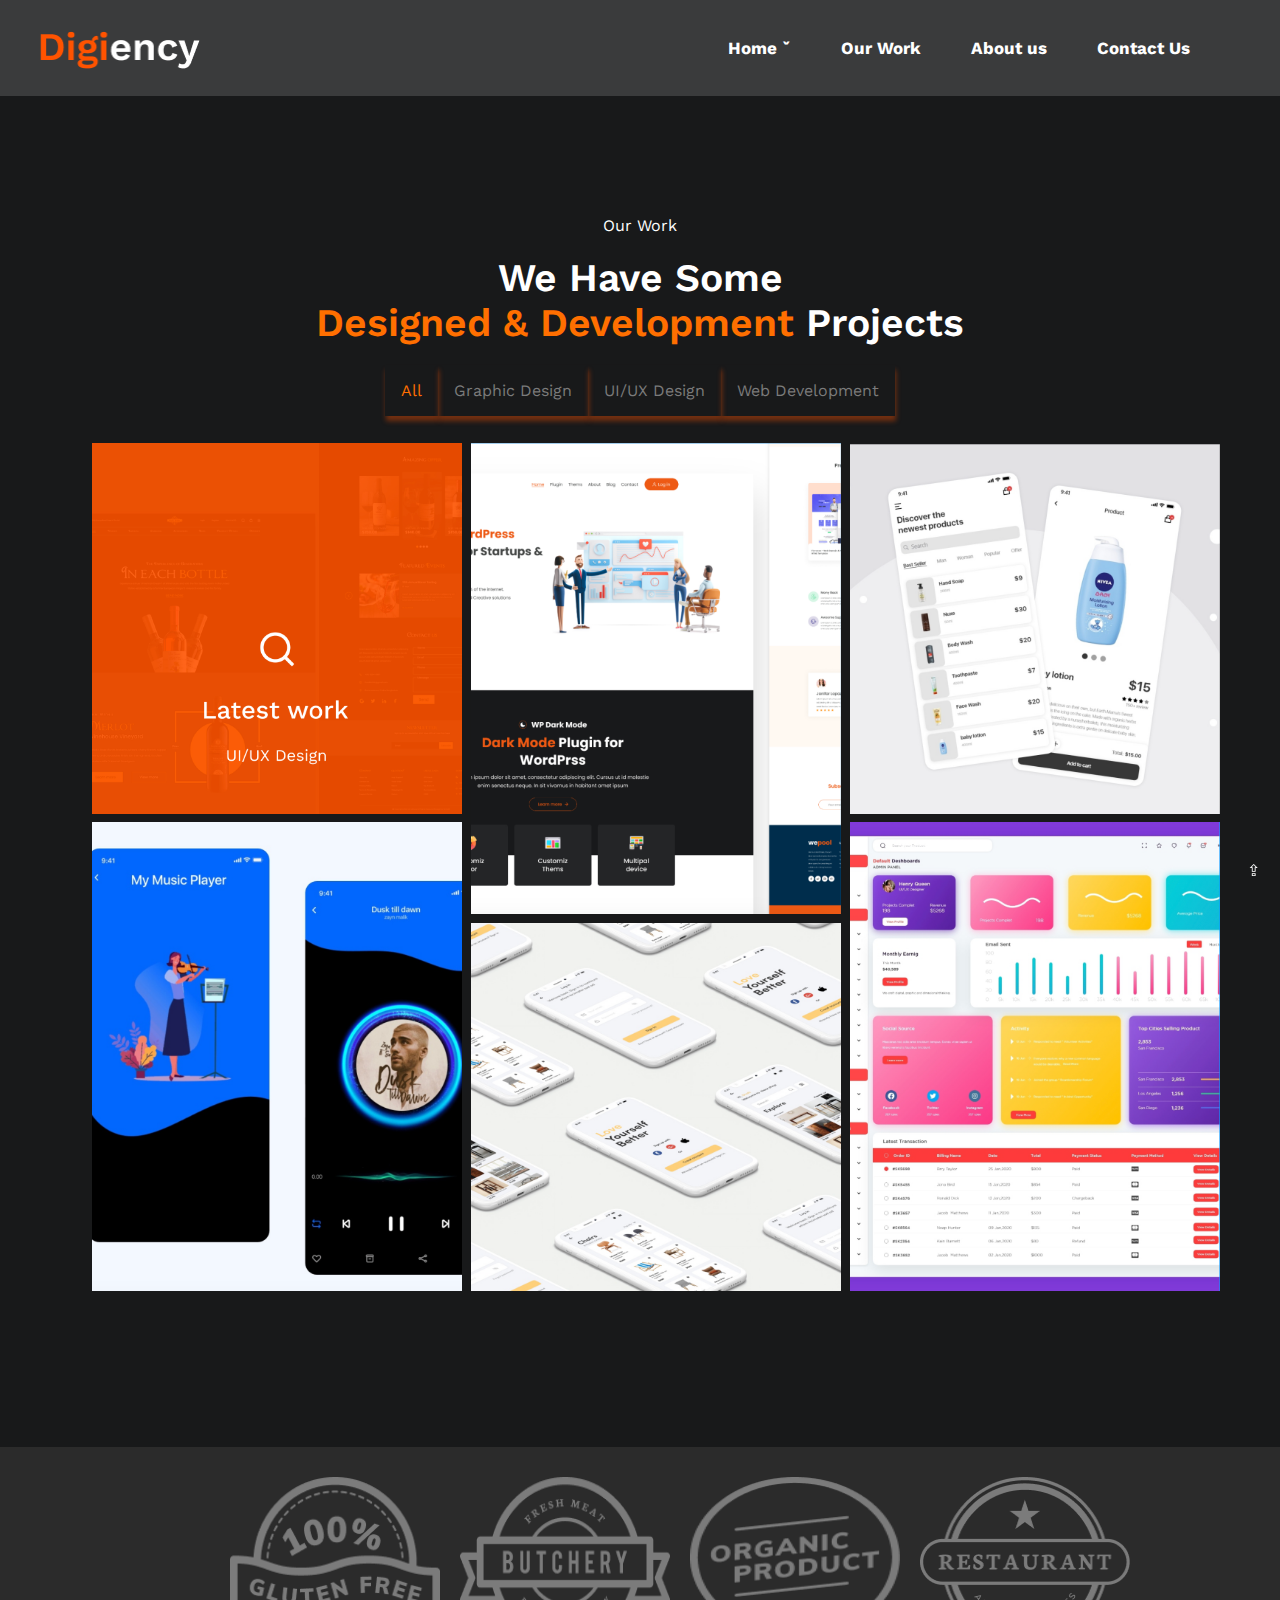
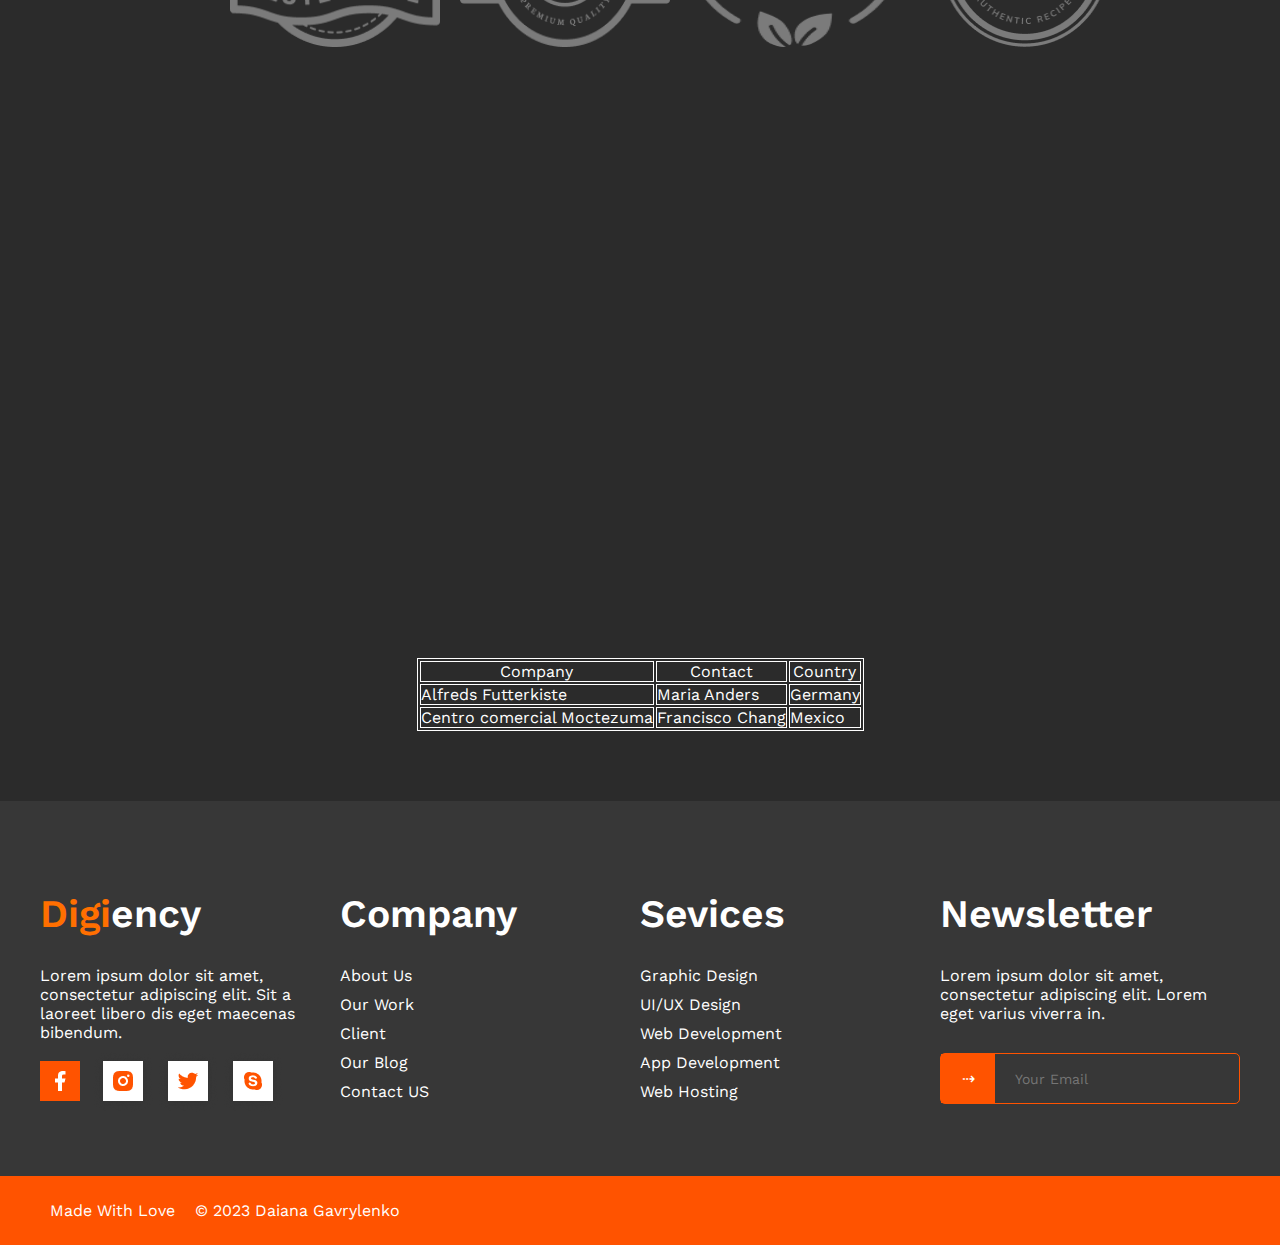
==== commit bb71f5a7: "Added phone adaptive for the first page" ====
--- a/list1.html
+++ b/list1.html
@@ -5,8 +5,7 @@
     <meta charset="UTF-8">
     <meta http-equiv="X-UA-Compatible" content="IE=edge">
     <meta name="viewport" content="width=device-width, initial-scale=1.0">
-    <meta name="description"
-        content="Site about our company Digiency - create Designed & Development Projects">
+    <meta name="description" content="Site about our company Digiency - create Designed & Development Projects">
     <meta name="keywords" content="Design, Digiency, Company, TeamDigiency, Wrapper, BeautifulSites">
     <meta name="author" content="Daiana Gavrylenko">
     <link rel="stylesheet" href="style.css">
@@ -104,11 +103,13 @@
                 </div>
 
                 <div class="video">
-                    <iframe width="560" height="315" src="https://www.youtube.com/embed/Zs5UJSX9ifg" title="YouTube video player" frameborder="0" allow=" autoplay;" allowfullscreen></iframe>
+                    <iframe width="560" height="315" src="https://www.youtube.com/embed/Zs5UJSX9ifg"
+                        title="YouTube video player" frameborder="0" allow=" autoplay;" allowfullscreen></iframe>
                 </div>
 
                 <div class="spotify-block-frame">
-                    <iframe class = "spotify-frame" src="https://open.spotify.com/embed/track/0ElpbbncWT9aS7mgoqEHbQ?utm_source=generator&theme=0"></iframe>
+                    <iframe class="spotify-frame"
+                        src="https://open.spotify.com/embed/track/0ElpbbncWT9aS7mgoqEHbQ?utm_source=generator&theme=0"></iframe>
                 </div>
 
                 <table class="table-list1">
--- a/style.css
+++ b/style.css
@@ -15,6 +15,11 @@
     font-family: 'Work Sans', sans-serif;
 }
 
+span {
+    color: #ff6f00;
+}
+
+
 /* ! */
 
 header {
@@ -24,12 +29,19 @@
 .container {
     margin: 0 auto;
     max-width: 1200px;
+    padding: 0 10px;
 }
 
 .header-inner {
-    display: flex;
-    align-items: center;
-    justify-content: space-between;
+    display: grid;
+    grid-template-columns: repeat(2, 1fr);
+    grid-template-rows: 1fr;
+    align-items: center;
+}
+
+.header-nav {
+    justify-self: flex-end;
+    grid-column: 2/3;
 }
 
 .header-logo-img {
@@ -37,7 +49,7 @@
     width: 160px;
 }
 
-/* ! */
+/*  */
 
 .header-list {
     list-style: none;
@@ -47,6 +59,7 @@
 
 .header-list li ul.dropdown {
     position: absolute;
+    list-style-type: none;
     display: none;
 }
 
@@ -67,54 +80,163 @@
     font-weight: 700;
     font-size: 17px;
     margin-right: 50px;
-
     transition: color 0.3s linear;
 }
 
+/*  */
+
+.burger {
+    display: none;
+}
+
 /* ! */
 
 .button-top {
     color: #fff;
-    margin-right: 20px;
-}
-
-span {
-    color: #ff6f00;
+    position: fixed;
+    bottom: 20px;
+    right: 20px;
+}
+
+/* ! */
+
+.blog {
+    background-color: #18191A;
+    padding-top: 120px;
+    padding-bottom: 30px;
+}
+
+.blog-subtitle {
+    color: #FFFFFF;
+    font-weight: 400;
+    font-size: 16px;
+
+    display: grid;
+    justify-content: center;
+}
+
+.blog-inner {
+    display: grid;
+    grid-template-rows: 1fr;
+}
+
+.blog-title {
+    color: #FFFFFF;
+    font-weight: 600;
+    font-size: 39px;
+
+    margin-top: 25px;
+    margin-bottom: 40px;
+    text-align: center;
+}
+
+.blog-help-title {
+    display: flex;
+    justify-content: center;
+    align-items: center;
 }
 
 /*  */
 
-.making-ideas {
-    background-color: #18191A;
-    padding-top: 186px;
-    padding-bottom: 150px;
-}
-
-.making-ideas-subtitle {
+.blog-background {
+    background-color: #242526;
+    max-width: 570px;
+    margin-bottom: 50px;
+    box-shadow: 4px 5px 15px rgba(255, 83, 0, 0.4);
+}
+
+.blog-back {
+    display: grid;
+    grid-template-columns: repeat(2, 1fr);
+}
+
+.blog-info {
+    display: flex;
+    justify-content: space-between;
+    color: #fff;
+    margin-top: 30px;
+    margin-left: 19px;
+}
+
+.blog-block-text p {
+    font-size: 25px;
+}
+
+.blog-sub-txt {
+    font-size: 16px;
+    margin-bottom: 20px;
+
+    background: -webkit-linear-gradient(left, rgb(253, 119, 1), rgb(255, 251, 0));
+    -webkit-background-clip: text;
+    -webkit-text-fill-color: transparent;
+    text-shadow: 2px 2px 4px #000000;
+}
+
+.blog-icon {
+    padding-right: 15px;
+}
+
+.blog-description {
+    display: flex;
+    margin-top: 10px;
+}
+
+.blog-post {
+    color: #FFFFFF;
+    font-size: 20px;
+    margin-left: 15px;
+    margin-top: 10px;
+    margin-bottom: 10px;
+}
+
+.blog-post-date {
+    color: #7B7B7B;
+    font-size: 16px;
+    margin-top: 10px;
+
+    display: grid;
+    grid-template-columns: repeat(2, 1fr);
+}
+
+.blog-post-img {
+    padding: 0 5px 5px;
+}
+
+/* ! */
+
+.succesfully-projects {
+    background-color: #242526;
+    padding-top: 36px;
+    padding-bottom: 50px;
+}
+
+.succesfully-projects-inner {
+    display: grid;
+    grid-template-columns: repeat(2, 1fr);
+    justify-content: space-between;
+}
+
+.succesfully-projects-subtitle {
     position: relative;
-}
-
-.making-ideas-subtitle p {
+    opacity: 0.5;
+}
+
+.succesfully-projects-subtitle p {
     color: #FFFFFF;
     position: absolute;
-    left: 59%;
     top: -50px;
     margin-bottom: 25px;
 }
 
-.making-ideas-inner {
-    display: flex;
-    justify-content: space-between;
-}
-
-.making-ideas-title {
+.succesfully-projects-title {
     color: #fff;
     font-weight: 600;
     font-size: 39px;
-    max-width: 494px;
-}
-
-.making-ideas-info {
+    max-width: 487px;
+    margin-bottom: 30px;
+}
+
+.succesfully-projects-info {
     color: #fff;
     font-weight: 400;
     font-size: 16px;
@@ -122,11 +244,7 @@
     margin-top: 30px;
 }
 
-#space {
-    margin-bottom: 38px;
-}
-
-.making-ideas-button {
+.succesfully-projects-button {
     background-color: #ff7700;
     color: #fff;
     padding: 15px 14px 19px 14px;
@@ -138,114 +256,6 @@
     transition: background-color 0.2s linear;
 }
 
-.making-ideas-button:hover {
-    background-color: #ff770095;
-}
-
-.making-ideas-general-btn {
-    margin-top: 20px;
-}
-
-/*  */
-
-.making-ideas-icon-squares {
-    display: flex;
-    justify-content: space-around;
-}
-
-.making-ideas-square {
-    width: 200px;
-    height: 160px;
-    background-color: #242526;
-
-    margin-top: 65px;
-    padding: 30px 40px;
-    display: flex;
-    flex-direction: column;
-    justify-content: center;
-    align-items: center;
-    box-shadow: 1px 5px 15px rgba(56, 52, 51, 0.4);
-}
-
-.making-ideas-icon {
-    width: 50px;
-    padding: 25px 10px;
-    border-radius: 60px;
-    margin-top: 65px;
-
-    display: flex;
-    justify-content: center;
-}
-
-.making-ideas-info-icon {
-    color: #fff;
-    font-weight: 400;
-    font-size: 16px;
-    width: 206px;
-    padding-top: 40px;
-    text-align: center;
-    margin-bottom: 38px;
-}
-
-/* ! */
-
-.succesfully-projects {
-    background-color: #242526;
-    padding-top: 36px;
-    padding-bottom: 50px;
-}
-
-.succesfully-projects-inner {
-    display: flex;
-    justify-content: space-between;
-}
-
-.succesfully-projects-texts {
-    justify-content: space-between;
-    margin-left: 60px;
-}
-
-.succesfully-projects-subtitle {
-    position: relative;
-    opacity: 0.5;
-    /* Adjust this value to change the transparency of the text */
-}
-
-.succesfully-projects-subtitle p {
-    color: #FFFFFF;
-    position: absolute;
-    top: -50px;
-    margin-bottom: 25px;
-}
-
-.succesfully-projects-title {
-    color: #fff;
-    font-weight: 600;
-    font-size: 39px;
-    width: 487px;
-    margin-bottom: 30px;
-}
-
-.succesfully-projects-info {
-    color: #fff;
-    font-weight: 400;
-    font-size: 16px;
-    max-width: 493px;
-    margin-top: 30px;
-}
-
-.succesfully-projects-button {
-    background-color: #ff7700;
-    color: #fff;
-    padding: 15px 14px 19px 14px;
-    font-weight: 500;
-    font-size: 20px;
-    border-radius: 5%;
-    cursor: pointer;
-
-    transition: background-color 0.2s linear;
-}
-
 .succesfully-projects-button:hover {
     background-color: #ff770095;
 }
@@ -257,7 +267,8 @@
 /*  */
 
 .succesfully-projects-tables {
-    display: flex;
+    display: grid;
+    grid-template-columns: repeat(2, 1fr);
     justify-content: space-between;
 }
 
@@ -272,10 +283,14 @@
     height: 250px;
     box-shadow: 2px 10px 15px rgba(0, 0, 0, 0.4);
 
-    display: flex;
-    justify-content: center;
-    align-items: center;
+    display: grid;
+    grid-template-rows: repeat(4, 1fr);
+    justify-content: center;
     flex-direction: column;
+}
+
+.succesfully-projects-tables-num>p {
+    text-align: center;
 }
 
 .succesfully-projects-info-table {
@@ -287,6 +302,8 @@
     max-width: 117px;
     font-weight: 700;
     font-size: 48px;
+
+    margin-top: 80px;
 }
 
 .succesfully-projects-first-block {
@@ -296,6 +313,237 @@
 
 .succesfully-projects-second-block {
     margin-top: 60px;
+}
+
+/* ! */
+
+@media (max-width: 1200px) {
+    .container {
+        max-width: 800px;
+    }
+
+    .blog-back {
+        grid-template-columns: 1fr;
+        grid-template-rows: repeat(2, 1fr);
+        justify-items: center;
+    }
+
+    .succesfully-projects-inner {
+        display: flex;
+        flex-direction: column;
+        align-items: center;
+    }
+
+    .succesfully-projects-second-block {
+        margin-top: 0;
+    }
+}
+
+@media (max-width: 640px) {
+    .container {
+        max-width: 500px;
+    }
+
+    .succesfully-projects-tables {
+        grid-template-columns: 1fr;
+        grid-template-rows: repeat(2, 1fr);
+    }
+}
+
+@media (max-width: 550px) {
+    .header-list li ul.dropdown {
+        position: relative;
+    }
+
+    .blog-block-text p {
+        font-size: 20px;
+    }
+
+    .blog-icon img {
+        height: 120px;
+    }
+
+    .burger {
+        display: flex;
+        position: relative;
+        z-index: 50;
+        align-items: center;
+        justify-content: flex-end;
+        justify-self: flex-end;
+        width: 30px;
+        height: 18px;
+    }
+
+    .burger span {
+        font-size: 30px;
+        transform: scale(1);
+        background-color: #fff;
+        height: 2px;
+        width: 30px;
+    }
+
+    .burger::before,
+    .burger::after {
+        content: '';
+        position: absolute;
+        background-color: #fff;
+        height: 2px;
+        width: 30px;
+        transition: all 0.3s ease 0s;
+    }
+
+    .burger::before {
+        top: 0;
+    }
+
+    .burger::after {
+        bottom: 0;
+    }
+
+    .burger.active span {
+        transform: scale(0);
+    }
+
+    .burger.active::before {
+        top: 50%;
+        transform: rotate(-45deg) translate(0, -50%);
+    }
+
+    .burger.active::after {
+        bottom: 50%;
+        transform: rotate(45deg) translate(0, 50%);
+    }
+
+    .header-nav {
+        display: none;
+        flex-direction: column;
+        position: fixed;
+        top: 0;
+        bottom: 0;
+        left: 0;
+        right: 0;
+        z-index: 50;
+        padding: 50px 40px;
+        background-color: black;
+    }
+
+    .header-list {
+        flex-direction: column;
+        row-gap: 30px;
+    }
+
+    .open {
+        display: flex !important;
+    }
+
+    .blog {
+        padding-top: 50px;
+    }
+}
+
+/* ! */
+
+.making-ideas {
+    background-color: #18191A;
+    padding-top: 186px;
+    padding-bottom: 150px;
+}
+
+.making-ideas-subtitle {
+    position: relative;
+}
+
+.making-ideas-subtitle p {
+    color: #FFFFFF;
+    position: absolute;
+    left: 59%;
+    top: -50px;
+    margin-bottom: 25px;
+}
+
+.making-ideas-inner {
+    display: flex;
+    justify-content: space-between;
+}
+
+.making-ideas-title {
+    color: #fff;
+    font-weight: 600;
+    font-size: 39px;
+    max-width: 494px;
+}
+
+.making-ideas-info {
+    color: #fff;
+    font-weight: 400;
+    font-size: 16px;
+    max-width: 493px;
+    margin-top: 30px;
+}
+
+#space {
+    margin-bottom: 38px;
+}
+
+.making-ideas-button {
+    background-color: #ff7700;
+    color: #fff;
+    padding: 15px 14px 19px 14px;
+    font-weight: 500;
+    font-size: 20px;
+    border-radius: 5%;
+    cursor: pointer;
+
+    transition: background-color 0.2s linear;
+}
+
+.making-ideas-button:hover {
+    background-color: #ff770095;
+}
+
+.making-ideas-general-btn {
+    margin-top: 20px;
+}
+
+/*  */
+
+.making-ideas-icon-squares {
+    display: flex;
+    justify-content: space-around;
+}
+
+.making-ideas-square {
+    width: 200px;
+    height: 160px;
+    background-color: #242526;
+
+    margin-top: 65px;
+    padding: 30px 40px;
+    display: flex;
+    flex-direction: column;
+    justify-content: center;
+    align-items: center;
+    box-shadow: 1px 5px 15px rgba(56, 52, 51, 0.4);
+}
+
+.making-ideas-icon {
+    width: 50px;
+    padding: 25px 10px;
+    border-radius: 60px;
+    margin-top: 65px;
+
+    display: flex;
+    justify-content: center;
+}
+
+.making-ideas-info-icon {
+    color: #fff;
+    font-weight: 400;
+    font-size: 16px;
+    width: 206px;
+    padding-top: 40px;
+    text-align: center;
+    margin-bottom: 38px;
 }
 
 /* ! */
@@ -348,9 +596,18 @@
 }
 
 .worker-sq {
-    display: flex;
-    flex-direction: column;
+    display: inline-block;
+    overflow: hidden;
     box-shadow: 1px 6px 16px rgba(0, 0, 0, 0.851);
+}
+
+.worker-sq img {
+    transition: 1s;
+    display: block;
+}
+
+.worker-sq img:hover {
+    transform: scale(1.2);
 }
 
 .worker-name {
@@ -494,108 +751,6 @@
 .feedback-sub-txt {
     font-size: 25px;
     margin-bottom: 20px;
-}
-
-/* ! */
-
-.blog {
-    background-color: #18191A;
-    padding-top: 120px;
-    padding-bottom: 30px;
-}
-
-.blog-subtitle {
-    color: #FFFFFF;
-    font-weight: 400;
-    font-size: 16px;
-
-    display: flex;
-    justify-content: center;
-    align-items: center;
-}
-
-
-.blog-title {
-    color: #FFFFFF;
-    font-weight: 600;
-    font-size: 39px;
-
-    margin-top: 25px;
-    margin-bottom: 40px;
-    text-align: center;
-}
-
-.blog-help-title {
-    display: flex;
-    justify-content: center;
-    align-items: center;
-}
-
-/*  */
-
-.blog-background {
-    background-color: #242526;
-    width: 570px;
-    margin-bottom: 50px;
-    height: 294px;
-    display: flex;
-}
-
-.blog-back {
-    display: flex;
-    justify-content: space-around;
-}
-
-.blog-info {
-    color: #fff;
-    font-size: 25px;
-
-    margin-top: 30px;
-    margin-left: 19px;
-}
-
-.blog-sub-txt {
-    /* color: #FF5300; */
-    font-size: 16px;
-
-    margin-bottom: 20px;
-
-    background: -webkit-linear-gradient(left, rgb(253, 119, 1), rgb(255, 251, 0));
-
-    -webkit-background-clip: text;
-    -webkit-text-fill-color: transparent;
-    text-shadow: 2px 2px 4px #000000;
-}
-
-.blog-icon {
-    padding: 15px;
-    box-shadow: 4px 5px 15px rgba(255, 83, 0, 0.4);
-}
-
-.blog-description {
-    display: flex;
-    margin-top: 30px;
-}
-
-.blog-post {
-    color: #FFFFFF;
-    font-size: 20px;
-    margin-left: 15px;
-    margin-top: 10px;
-}
-
-.blog-post-date {
-    color: #7B7B7B;
-    font-size: 16px;
-    margin-top: 10px;
-
-    display: flex;
-    justify-content: space-between;
-    align-items: center;
-}
-
-.blog-post-img {
-    padding: 0 5px 5px;
 }
 
 /* ! */
@@ -781,7 +936,7 @@
     padding: 0px 0 10px 0;
 }
 
-.brief > h2 {
+.brief>h2 {
     font-weight: 600;
     font-size: 39px;
     max-width: 494px;
@@ -791,7 +946,7 @@
 .brief--footer {
     display: grid;
     grid-template-columns: repeat(auto-fit, minmax(250px, 1fr));
-    justify-items: center;
+    justify-items: stretch;
 }
 
 .facebook-icon {
@@ -801,7 +956,7 @@
 
 .company-brief,
 .service-brief {
-    display: flex;
+    display: grid;
     flex-direction: column;
 }
 
@@ -809,10 +964,14 @@
     border: 1px solid #FF5300;
     border-radius: 5px;
     margin-top: 20px;
-}
-
-.footer-form > form {
-    display: flex;
+
+    display: grid;
+    grid-template-columns: 2fr 1fr;
+}
+
+.footer-form>form {
+    display: grid;
+    grid-template-columns: 2fr 1fr;
 }
 
 .subscribe-input {
@@ -830,9 +989,11 @@
 .subscribe-button {
     background: #FF5300;
     color: #FFFFFF;
-    padding: 15px 22.5px;
+    padding: 15px 20.5px;
     cursor: pointer;
-} 
+
+    grid-area: 1 / 2 / 1 / 1;
+}
 
 /* ! */
 
@@ -849,7 +1010,7 @@
     padding: 25px 0;
 }
 
-.finally-footer-info > .finally-footer-child-class-info {
+.finally-footer-info>.finally-footer-child-class-info {
     margin: 0 10px;
 }
 
@@ -858,4 +1019,4 @@
 .video {
     margin-top: 60px;
     margin-left: 200px;
-} 
+}
